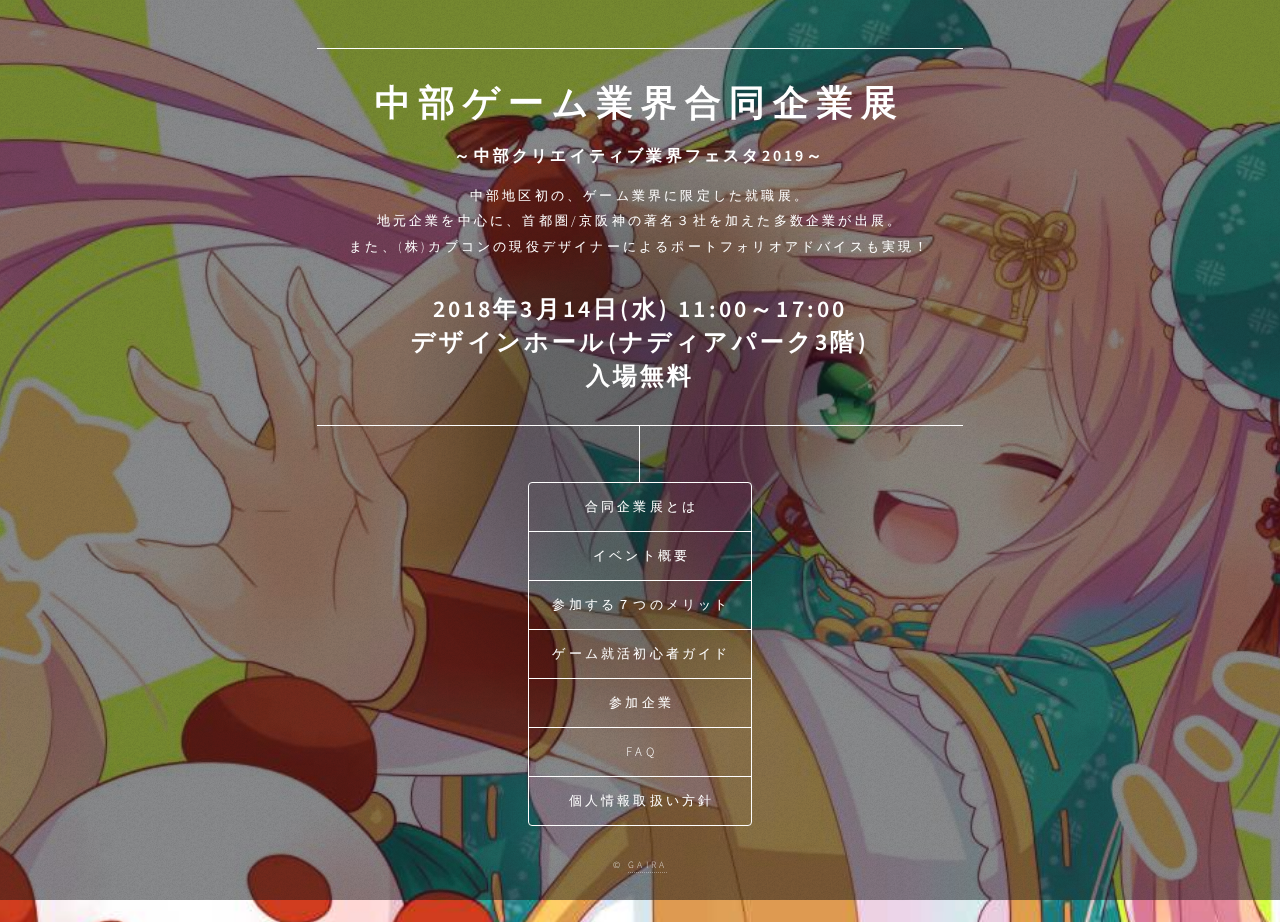
==== docs/index.html @ ad00f221 "タイトルを2019に変更" ====
<!DOCTYPE HTML>
<!--
	Dimension by HTML5 UP
	html5up.net | @ajlkn
	Free for personal and commercial use under the CCA 3.0 license (html5up.net/license)
-->
<html>

<head>
	<title>中部ゲーム業界合同企業展～中部クリエイティブ業界フェスタ2019</title>
	<meta charset="utf-8" />
	<meta name="viewport" content="width=device-width, initial-scale=1, user-scalable=no" />
	<link rel="stylesheet" href="assets/css/main.css?rev=2018020501" />
	<!--[if lte IE 9]><link rel="stylesheet" href="assets/css/ie9.css" /><![endif]-->
	<noscript>
		<link rel="stylesheet" href="assets/css/noscript.css" />
	</noscript>
</head>

<body class="is-loading" onload="start()">

	<!-- Wrapper -->
	<div id="wrapper">

		<!-- Header -->
		<header id="header">
			<!-- <div class="logo">
				<span class="icon fa-diamond"></span>
			</div> -->
			<div class="content">
				<div class="inner">
					<h1>中部ゲーム業界合同企業展</h1>
					<h3>～中部クリエイティブ業界フェスタ2019～</h3>

					<p>中部地区初の、ゲーム業界に限定した就職展。
						<br/>地元企業を中心に、首都圏/京阪神の著名３社を加えた多数企業が出展。
						<br/>また、(株)カプコンの現役デザイナーによるポートフォリオアドバイスも実現！</p>
					<h2>2018年3月14日(水) 11:00～17:00
						<br>デザインホール(ナディアパーク3階)
						<br>入場無料
					</h2>
					<!-- <a href="#form" class="button special">参加登録</a> -->
				</div>
			</div>
			<nav>
				<ul>
					<li>
						<a href="#whats">合同企業展とは</a>
					</li>
					<li>
						<a href="#overview">イベント概要</a>
					</li>
					<li>
						<a href="#merit">参加する７つのメリット</a>
					</li>
					<li>
						<a href="#guide">ゲーム就活初心者ガイド</a>
					</li>
					<li>
						<a href="#company">参加企業</a>
					</li>
					<li>
						<a href="#faq">FAQ</a>
					</li>
					<li>
						<a href="#privacy">個人情報取扱い方針</a>
					</li>
					<!-- <li>
						<a href="#form">参加登録</a>
					</li>
					<li>
						<a href="#elements">Elements</a>
					</li> -->
				</ul>
			</nav>
		</header>

		<!-- Main -->
		<div id="main">

			<!-- 合同企業展とは -->
			<article id="whats">
				<h1 class="major">合同企業展とは</h1>
				<!-- <span class="image main"><img src="images/pic01.jpg" alt="" /></span> -->
				<h2>工都・名古屋から、ゲーム界へ</h2>
				<p> ニッポンのど真ん中、中部地方。世界に誇る製造業の一大拠点として知られるこの地方は、実はコンテンツ産業の分野でも、大きな存在です。首都圏・京阪神に次ぐ第三極として、上場企業からインディーズまで、さまざまなゲーム＆コンテンツ産業が拠点を持っているのです。</p>
				<p> 中部ゲーム業界合同企業展は、そんな中部地方で初めて開催される、「ゲーム限定」就職展です。地元ファーストをコンセプトに、首都圏／京阪神地方からも著名企業を招待、充実した内容で実施します。</p>
				<p> 中部地方にいる、ゲーム産業に進みたい人。そして、中部地方で人材を募集したい会社。その両方の架け橋となることで、この地のゲームをさらに活性化させていく、それが、合同企業展の目的なのです。</p>
				<hr>
				<h2>はじめてだけど、３年ぶり！</h2>
				<p>今年から始まる合同企業展ですが、正式名称にある“中部クリエイティブ業界フェスタ”は、2012年に始まっています。このイベント、実は2014年度までは進路探しイベントで、企業によるブース出展も行っていました。今回、３年ぶりに“復活”したわけですが、大きな違いがあります。</p>
				<p>かつてのクリエイティブ業界フェスタでは、企業だけでなく学校や大学研究室も個別ブースを設置、PR活動を行っていました。公の機関を招いての職業適性診断コーナーもありました。そして、来場者に広く開放する試遊コーナーを設けて学生作品を展示したり、ステージイベントを用意したりと、「楽しい」志向でも運営していました。いわば、就職展と進学展とゲームショウを兼ねた催しだったのです。ただその結果、焦点のあいまいなイベントとなってしまいました。</p>
				<p>今回、合同企業展と銘打っていることからもわかるように、他の要素はばっさりとカット、純粋に就職展として実施します。就職活動を本気で始める＆始めている人だけを来場者として想定して、この合同企業展は開かれるのです。</p>
				<hr>
				<h2>このイベントの存在意義</h2>
				<p>こんにちの就活は人材情報サービス業者を中心としたものになっています。著名な業者サイトに登録、そこから提供される情報をもとに活動をするというもの。そして、就職展というイベントも、そうした業界の主力商品として確立しています。</p>
				<p>さすがにプロだけあって、その手際の良さやサービスの品質、そして企画力の高さには驚かされます。とはいえ、ビジネスとして行われているゆえの限界もあるでしょう。例えば規模が大きすぎること。プロスポーツ競技や見本市の会場として使われる広大な空間に、数え切れないほどの出展企業、そして数千人の参加者……これは、参加者／出展者の両方にとっていい状態とはいえません。また、名古屋地区では、そもそもゲーム産業に的を絞ったイベント自体がありません。</p>
				<p>この合同企業展は、プロの業者が開くもののような、洗練されたものではありません。しかし、そこにこそ強みがあると考えています。GAIRAだからこそなし得る新しい形の就職展に、どうかご期待ください。</p>
			</article>

			<!-- イベント概要 -->
			<article id="overview">
				<h1 class="major">イベント概要</h1>
				<!-- <span class="image main"><img src="images/pic02.jpg" alt="" /></span> -->
				<dl>
					<dt>名称</dt>
					<dd>中部ゲーム業界合同企業展～中部クリエイティブ業界フェスタ2018</dd>
					<dt>主催</dt>
					<dd>GAIRA (中部ゲーム産学協議会)</dd>
					<dt>後援</dt>
					<dd>愛知県、名古屋市、中日新聞社</dd>
					<dt>日時</dt>
					<dd>2018年3月14日（水）　11:00～17:00</dd>
					<dt>会場</dt>
					<dd>デザインホール（ナディアパーク３階）</dd>
					<dt>内容</dt>
					<dd>地元企業＋招待企業3社で実施する、ゲーム業界をテーマにした就職展。</dd>
					<dd>
						<ul>
							<li>各社による説明会(ブースごとに実施／入れ替え制)</li>
							<li>デザイナーを対象としたポートフォリオアドバイス</li>
							<li>学生有志による、出展企業に向けてのPRとしての作品展示</li>
						</ul>
					</dd>
					<dt>対象</dt>
					<dd>
						<ol>
							<li>2018年度（2019年3月）新卒となる、大学生／短大生／専門学校生</li>
							<li>既卒または19年度新卒など、1.に準じる人</li>
							<li>その他、ゲーム会社への就職を考えている人</li>
						</ol>
					</dd>
					<dt>その他</dt>
					<dd>
						<ul>
							<li>参加無料（登録制；Webサイト上に事前登録フォームを用意。なお、当日会場入口でも可能）</li>
							<li>途中入退場自由</li>
							<li>服装自由</li>
						</ul>
					</dd>
				</dl>

				<hr>
				<h2>会場アクセス</h2>
				<h3 class="major">地下鉄</h3>
				<dl>
					<dt>名城線</dt>
					<dd>「矢場町」から、5･6番出ロを出て西方向へ（徒歩5分）</dd>
					<dt>東山線</dt>
					<dd>「栄」から、地下街経由で7･8番を出て北方向へ（徒歩7分）</dd>
				</dl>
				<p>ナディアパークは、松坂屋の西／丸栄の南にあり、ロフトの看板が目印です。</p>
				<p>２階は、大きな吹き抜けのアトリウム。そこからエスカレーターで上がったところが、デザインホールです。</p>
				<h3 class="major">車でのご来場について</h3>
				<p>会場付近は商業地区ですので、有料の駐車場は多数ありますが、公共交通機関で来場されることをお勧めします。なお、合同企業展の来場者用駐車場は、いっさい用意しておりません。</p>
			</article>

			<!-- 参加する７つのメリット -->
			<article id="merit">
				<h1 class="major">参加する７つのメリット</h1>
				<!-- <span class="image main">
					<img src="images/pic03.jpg" alt="" />
				</span> -->
				<h2>充実した出展企業</h2>
				<p>出展企業は、名古屋およびその周辺地域で求人をしているゲーム会社を、ほぼ網羅するものとなっています。地域と業種の両面から見て、またとない機会であると言えるでしょう。</p>
				<h2>選りすぐりの招待企業</h2>
				<p>地元ファーストをコンセプトにする合同企業展ですが、あえて先行する首都圏＆京阪神地区からも参加を要請、その結果、今という時代を代表するにふさわしい３社に出展していただけることになりました。</p>
				<h2>まとまりのあるイベント規模</h2>
				<p>「数で勝負！」路線をとっていません。会場となるデザインホールは、600平米程度の中規模なイベントスペース。ここに15社がブースを出すという、まとまりのいいイベントです。小規模な分、来場者にとって回りやすく、また出展者にとっても把握しやすくなっています。</p>
				<h2>等身大の説明会</h2>
				<p>採用の担当者や責任者から、近い距離で直接話をきくことができます。特に、通常の就職展への参加に消極的な企業も出展している点は、見逃せません。非営利団体であるGAIRAが主催することからくる、大きなメリットです。</p>
				<h2>ポートフォリオへのアドバイスがある</h2>
				<p>デザイナーの就活では特に重要となるポートフォリオ。今回特に、株式会社カプコン様により、同社のデザイナーが持ち込まれたポートフォリオを個別にコメントしてくれる専用コーナーが設置されることになりました。現役クリエイターと直接対話できる、貴重な機会です。</p>
				<h2>学生作品の展示もある</h2>
				<p>GAIRA加盟校を中心とした学生有志によって、作品の展示が行われます。これは本来は出展企業様に向けてのPRを目的としていますが、来場者であれば試遊したり作者と直接話をすることもできます。なお、専門学校だけではなく、大学研究室からの参加も予定されています。</p>
				<h2>GAIRAイベントへの第一歩として</h2>
				<p>各種セミナーやゲームジャムなど、GAIRAでは、クリエイターとしての実力をつけていくために役立つ様々なイベントをプロデュースしています。まずこのイベントに参加することが、次の一歩に踏み出すための大きなきっかけとなることでしょう。</p>
			</article>

			<!-- ゲーム就活初心者ガイド -->
			<article id="guide">
				<h1 class="major">ゲーム就活初心者ガイド</h1>
				<!-- <span class="image main">
						<img src="images/pic03.jpg" alt="" />
					</span> -->
				<p>大学も3年生となると、集まってくる就活情報の量は、膨大なものになってくるでしょう。でも、はっきり言って、最大公約数的なものばかり。“一般的”な業種＆職種を前提に総合的に…なんてことになりがちです。このサイトを開いている人の中には、こんなことを思っている人も、少なくないのではないでしょうか。</p>
				<p>「ゲーム業界って興味あるけど、どう近づいていいのかわからない」</p>
				<p>そんなあなたのためにこそ、合同企業展はあるのです。</p>
				<p>ここで、ゲーム業界での就活を始めるにあたり、知っておくと役に立つ知識を紹介しましょう。</p>
				<hr>
				<h2>業界用語の基礎知識</h2>
				<h3 class="major">パブリッシャーとデベロッパー</h3>
				<p>一口に「ゲーム会社」と言っても、いろいろな業態があります。ここでまず知っておくべきなのが、パブリッシャーとデベロッパーという用語でしょう。</p>
				<p>ゲーム会社は「ゲームを作って売る会社」ですが、実は「作る」「売る」で分業化されています。「売る」を担当するのがパブリッシャー。独自のブランドを持ち、商品としてのゲームをプロデュース、営業網を通じて全国あるいは世界に向けてリリースします。そして「作る」を担当するのがデベロッパー。ゲーム開発にあたる人材＝クリエイターを擁し、実際のゲームソフト開発を行っていきます。</p>
				<p>両者の関係は、実際には様々です。ゲームプロジェクトは企画から始まりますが、デベロッパーが企画を立ててパブリッシャーに持ち込む場合もありますし、逆もあります。そして、まるごと任せる場合もあれば、部分的参加もあります。どちらにしても、世間で言う「元請け→下請け」の関係とはだいぶ違ったものです。</p>
				<p>なお、著名なゲーム会社の多くはパブリッシャーですが、たいていは社内に開発部門も持っています。なので、クリエイター志望者にとっては、どちらも就職先となるわけです。</p>
				<h3 class="major">メジャーとインディーズ</h3>
				<p>音楽分野で広く使われるようになった言葉ですが、ゲームの場合、いわゆる「大手」のことをメジャーと呼びます。単に企業規模が大きいということよりも、ブランドの知名度や存在感から判断される場合が多いです。</p>
				<p>一方、大手や他業界企業の系列に属さない、独立系の会社もあります。これが広義のインディーズです。その中には、大手パブリッシャーを通さずに自社ブランドによる販売を行っている会社もあり、人によってはこういう会社のことだけをインディーズと呼びます。数十人規模の会社もあれば、個人企業と実質違わないような場合もあります。</p>
				<p>AppStoreやGoogleplayなどのオンラインマーケットが普及した結果、大規模な営業網を持っていなくても製品のリリースができるようになりました。また、クラウドファンディングのような新しい資金集めの方策も登場しています。インディーズにとって好ましい環境が整ってきているといえるでしょう。</p>
				<h3 class="major">コンシューマ（コンソール）とモバイル</h3>
				<p>日本では伝統的に家庭用ゲーム専用機が市場の中心でした。ゲームの分野でコンシューマといった場合、これを意味しています（海外では同じ対象について『コンソール』の語を用いる場合が多いです）。一方、モバイルは、辞書的には「持ち運べる」ですが、ゲームの分野でそういった場合、かつてはケータイゲーム、今日ではスマホゲームのことを意味しています。なので、任天堂Switchのような携帯ゲーム機は、モバイルではなく、コンシューマです。</p>
				<p>コンシューマとモバイルでは、元々好まれるゲーム性／商品性が異なっていました。また、投入される技術にも大きな違いがありました。昨今ではビジネスモデルの差が激しいと言えます。コンシューマでは売り切りが多いのですが、モバイルは無料＆課金がふつう。これが、ゲームシステムから資金計画まで、会社のあり方にも関わる大きな違いをもたらしています。</p>
				<hr>
				<h2>ゲーム会社の職種</h2>
				<h3 class="major">開発部署</h3>
				<p>ゲームソフトの開発にあたる職種を、ゲームクリエイターといいます。職種名や実際の役割には会社ごとに違いがありますし、また全ての会社に全ての種類のクリエイターがいるわけではありませんが、ここでは一般的な類型に従って説明します。</p>
				<dl>
					<dt>プログラマ</dt>
					<dd>実際のプログラミングを担当する職種。中心になるのはゲームソフトのプログラミングですが、実際には多様です。ゲームを動かすための基盤となるソフトウェア、他の開発職種が使う道具としてのソフトウェアも、プログラマが作ることになります。また、サーバー管理なども、この領域の仕事です。
						<br>
						<br> なお役割の多様化を反映してか、「エンジニア」という職種名を使う会社が増えています。
					</dd>
					<dt>グラフィックデザイナー</dt>
					<dd>ゲームにおけるビジュアル要素を担当する職種です。たいへん広い範囲が対象となるため、実際の仕事は分業化されており、こんにちでは必ずしも「絵の巧い人」だけの仕事ではありません。また、近年急速に3D化が進んでおり、実際の仕事はCGソフトを使って行なう場合が多くなっています。
						<br>
						<br> 会社によっては、単に「デザイナー」としていたり、また「アーティスト」としている場合もあります
					</dd>
					<dt>プランナー</dt>
					<dd>商品のコンセプトをまとめ提案していく職種です。実際の開発が始まる前の段階で、どんなゲームを作るのかを考え、提案し、仕様としてまとめます。また、開発が始まってからは、現場の一員として、他の職種に属さない境界的な仕事を幅広く担当します。
						<br>
						<br>呼び方は、「企画」「ゲームデザイナー」「コーディネーター」など、会社によってまちまちです。
					</dd>
					<dt>シナリオライター／レベルデザイナー／ワールドビルダー</dt>
					<dd>ゲームのストーリー的な側面を作っていく仕事です。ストーリーラインやセリフ類を中心に見た場合がシナリオライター、世界観や舞台設定を中心に見た場合がワールドビルダーとなります。また、ステージ上の敵やギミックまたマイキャラが持つ能力などを考え、バランス良く配置していくことをレベルデザインといい、この側面を中心的に担当する仕事がレベルデザイナーとなります。
						<br>
						<br> 実際のところ、独立した職種として新卒を対象に募集している会社は限られています。また、プランナーの仕事の範囲とかぶる側面があります。
					</dd>
					<dt>サウンドクリエイター／コンポーザー</dt>
					<dd>ゲームの音部分を担当する職種です。ゲームミュージックの他、効果音やボイスが守備範囲になります。これらを担当する全体的な役割名がサウンドクリエイターで、その中で特に楽曲面だけを担当する場合がコンポーザーとなります。専門性は高いのですが、求人数は限られています。</dd>
				</dl>
				<h3 class="major">制作部署</h3>
				<p>ゲーム会社には、直接のソフトウェア開発よりも、経営側に近い視点でゲームに取り組む職種があります。クリエイターとは区別されますが、広い意味では「ゲームを作る」仕事です。</p>
				<dl>
					<dt>ディレクター</dt>
					<dd>開発チームを指揮し、実際に仕事をさせることでゲームソフトを完成に導く職種です。通常、チームの一員として開発現場にいて、仕様を実現するために計画を立て実行、またクリエイター間の調整を図ったり、発生する個別の事態に対応したりしながら、プロジェクトを運営していきます。
						<br>
						<br> 広い意味での、企画職の役割りに含まれる仕事で、実際にプランナーがあわせて担当することも少なくありません。
					</dd>
					<dt>プロデューサー</dt>
					<dd>ディレクターが作品としてのゲームを完成させる立場なのに対し、プロデューサーは製品としてのゲームを作る立場です。予算や人員を管理し、また製品に関するあらゆるレベルの判断を行います。出来上がっていくゲームの可否を判断し、場合によっては仕様変更の指示をしていくのも、プロデューサーの役割になります。クリエイターにとっては頼るべき相手であるのと同時に、真っ先に立ちふさがる壁ともなります。
						<br>
						<br> 高いポジションの仕事なので、クリエイターやディレクターからのステップアップや、他業種からのキャリア採用などで、任用されています。ただし「見習い」的な意味での募集が新卒に対して行われる場合もあります。
					</dd>
					<dt>デバッガー、テストプレイヤー</dt>
					<dd>ソフトウェアが仕様どおりに正しく動くことを確保していくプロセスを、QA（Quality Assurance；品質保証）と呼びます。職種としてのデバッガー／テストプレイヤーは、QAの現場で「不具合を見つける」を担当する役割りです。かつてはプレイヤーと同じようにゲームをプレイすることで探していましたが、ゲームソフトが大規模化したこんにちでは、計画に従って部分ごとにチェックしていくことが多くなっています。
						<br>
						<br> なおテストプレイヤーの場合、QAだけでなく、ゲームバランスの調整に参加するという意味合いでの仕事を担当する場合もあります。
					</dd>
				</dl>
				<h3 class="major">管理部署</h3>
				<p>どんな会社にも、管理部署は存在します。ゲーム会社だからといって、本質的な違いはありません。ただ、どんな業界にも個別の事情はあり、それによって仕事の内容も大きく違ってきます。ゲーム産業にももちろん個別事情はあるわけですから、これらの仕事の内容も「ゲームを扱う仕事」という意味で、大きく違ったものになってくるのです。</p>
				<dl>
					<dt>営業／企画</dt>
					<dd>会社が仕事を進めていくためには、他の会社との交渉が不可欠です。このような役割りをする職種が営業で、ゲーム会社にも当然存在します。交渉の相手はプラットフォームメーカーその他のライセンス関係、デベロッパーやパブリッシャー、そして流通関係などです。企画は、新たなビジネスを検討し提案していく役割です。クリエイターとしてのプランナー（企画職）は、既にある枠内での仕事となりますが、こちらの場合、例えば新たなカテゴリーの商品に乗り出すといったような、枠自体を見つけ出していく仕事になります。
						<br>
						<br> 営業と企画は関連性が深く、会社によっては一つの部署にまとめています。
					</dd>
					<dt>広報／広告</dt>
					<dd>対外的な情報発信を担当する部署が広報で、主にマスコミ対応などを行います。ゲーム会社の場合、ゲーム雑誌やWeb媒体が優先的な対象で、取材に対応したり情報を提供したりします。他、ゲームショウを始めとしたイベントへの対応も行います。これらの仕事は、広告と連動します。そのため、広報と広告は関係性が深く、場合によってはひとつの部署で扱うことになります。
						<br>
						<br> なお、PR媒体や広告の制作は広告会社に発注するのが基本ですが、社内で制作まで行っている場合もあります。この仕事を担当するのは「広告クリエイター」となります
					</dd>
					<dt>経理／人事／法務／総務</dt>
					<dd>会社には、自社の“生命活動”を担当する役割が必要で、これらの職種はその側面を担当します。仕事そのものは一般企業と違いはありません。ただ、必要な知識やスキルは、当然ゲーム業界にシフトしたものとなります。例えば法務の場合、著作権をはじめとした知的財産権に詳しい必要があります。また、人事がゲーム開発全般について正確で詳しい知識を持っていなければならないことは、言うまでもないでしょう。
						<br>
						<br> これらの職種の場合、一般企業と同じように募集していて、専門的な知識も特に問われない（必要なことは入社後の研修で対応）ことが通常ですが、「ゲームを知っている」ということは強みになりますし、場合によっては必須の要素ともなるのです。
					</dd>
				</dl>
				<hr>
				<h2>“門外漢”へのアドバイス</h2>
				<h3 class="major">門戸はたいてい開いている</h3>
				<p>ゲーム産業では、学歴や出身校による選別を行なう会社は稀です。特に開発職の場合「実際に作れる」を唯一の応募資格としている場合が少なくありません。専門学校のゲームクリエイションコースにいることは、この意味でもちろん有利になりますが、決定的ではないのです。ですから「うちの大学／学部からゲーム業界に進んだ人いない」なんて、ネガティブに考える必要はありません。自分が第一号になればいいのです。</p>
				<h3 class="major">応募作品は必須じゃない</h3>
				<p>クリエイターの応募では、多くの会社では、作品提出を求めて来ます。例えばプログラマの場合、自作のゲームソフトとなっている場合が多いでしょう。しかし、そういう会社ばかりではありません。自分の専攻分野で行った成果物を提出することで応募作品に代えられる場合もあります。</p>
				<p>また、大手の中には、技術職に対してあえて作品提出を求めず、筆記試験と面接を中心に選考をするところもあります。このような会社は、元々「多彩な人材を採りたい」という意欲があり、また、育て上げる能力もある会社です。</p>
				<h3 class="major">実はそんなに難しくない</h3>
				<p>とはいえ、やはり「要応募作品」の会社が多いことは事実です。ただ、一昔前と比べると、ゲームソフトの制作は、桁外れに易しくなっています。優秀なゲームエンジンが登場したことで、全くの初心者でも、ほんの２・３ヶ月程度で本格的なゲームを作れるようになりました。開発の技術的な障壁は、格段に低くなっているのです。</p>
				<h3 class="major">美大級の画力は必要ない</h3>
				<p>デザイナー職種の場合、応募作品はイラストやCGなどの作品ということになります。もちろん画力はあったほうがいいのですが、採用選考はコンテストではないので、うまい順に採用されるわけではありません。グラフィックデザイナーの役割は、ゲームで使うグラフィックスを作ることです。提出作品のクオリティは、仕事ができるかどうかを判断するための材料の一つであり、他の要素も同じくらいに重要です。なので、自分の得意な側面をアピールし、総合力で勝負すればいいのです。</p>
				<h3 class="major">ゲームソフト作る人だけじゃない</h3>
				<p>ゲーム会社は、多様なタレントを必要としています。例えば、サーバーエンジニア。ネットゲームが中心的になっている今日、ゲーム業界としても優先的に確保したいのですが、優秀な人がIT分野に進んでしまうため、慢性的に人材不足です。また、企画職の役割には、いわゆる文科系的な要素が多分に含まれています。シナリオなどの側面だけではなく、マネジメントなど、経営学部で学ぶ領域もあるからです。自分の持ち味を活かせる分野もあるかもしれません。</p>
				<h3 class="major">新卒採用はそんなに早く締め切られない</h3>
				<p>これは会社ごとの方針もあるのですが、一般的に言ってゲームの開発職の採用は、長引く場合が多いです。世間の一般業種と同じように春の間に決まってしまうのは、一部の大手だけ。夏までもつれるのは当たり前で、場合によっては冬の声を聞くようになってからようやく採用予定数が埋まる、なんてこともあります。時間はじゅうぶんにあるのです。</p>
				<h3 class="major">実際には人物本位</h3>
				<p>「ゲーム作れたらどんな非常識な人間でも許される」なんてことは、30年以上も昔の話。今はどこも人物本位で、学生レベルの“専門性”なんて、そんなに気にしていないのです。そしてどんな会社も口をそろえて強調するのが「コミュニケーション能力」。ぜひともトライしてみてください。</p>
			</article>

			<!-- 参加企業 -->
			<article id="company">
				<h1 class="major">参加企業</h1>
				<!-- <span class="image main">
						<img src="images/pic03.jpg" alt="" />
					</span> -->
				<h2>招待企業</h2>
				<ul>
					<li>
						<a href="http://www.capcom.co.jp/">株式会社カプコン</a>
					</li>
					<li>
						<a href="https://www.cygames.co.jp/">株式会社Cygames</a>
					</li>
					<li>
						<a href="http://delightworks.co.jp/">ディライトワークス株式会社</a>
					</li>
				</ul>
				<h2>出展企業</h2>
				<ul>
					<li>
						<a href="http://www.inti.co.jp/">株式会社インティ・クリエイツ</a>
					</li>
					<li>
						<a href="http://www.a-tm.co.jp/">株式会社エイチーム</a>
					</li>
					<li>
						<a href="http://www.granzellaonlineentertainment.co.jp/">株式会社GZOE</a>
					</li>
					<li>
						<a href="http://granzellagamefactory.co.jp/">株式会社グランゼーラ・ゲームファクトリー</a>
					</li>
					<li>
						<a href="http://www.sun-denshi.co.jp/">サン電子株式会社</a>
					</li>
					<li>
						<a href="http://www.sonicpowered.co.jp/">株式会社ソニックパワード</a>
					</li>
					<li>
						<a href="https://www.natsumeatari.co.jp/">ナツメアタリ株式会社</a>
					</li>
					<li>
						<a href="http://nippon1.jp/">株式会社日本一ソフトウェア</a>
					</li>
					<li>
						<a href="http://felistella.co.jp/">FELISTELLA株式会社</a>
					</li>
					<li>
						<a href="http://freestyles.jp/">株式会社フリースタイル</a>
					</li>
					<li>
						<a href="http://wonderpla.net/">ワンダープラネット株式会社</a>
					</li>
				</ul>
				<h2>学生作品展示</h2>
				<ul>
					<li>
						<a href="http://aitech.ac.jp/cgmedia/">愛知工業大学情報科学部（水野慎研究室）</a>
					</li>
					<li>
						<a href="http://computer.trident.ac.jp/">トライデントコンピュータ専門学校</a>
					</li>
					<li>
						<a href="http://www.ncs.ac.jp/">名古屋情報メディア専門学校</a>
					</li>
					<li>
						<a href="http://www.nca.ac.jp/creative/">名古屋デザイン＆テクノロジー専門学校（認可申請中）</a>
						<br>※2018年4月、名古屋コミュニケーションアート専門学校より分離独立予定
					</li>
				</ul>
				<p></p>
			</article>

			<!-- FAQ -->
			<article id="faq">
				<h1 class="major">FAQ</h1>
				<!-- <span class="image main">
							<img src="images/pic03.jpg" alt="" />
						</span> -->
				<dl>
					<dt>大学が東京なんですけど、参加してもいいですか？</dt>
					<dd>全く問題ありません。</dd>
					<dt>地元はこっちじゃないんだけど、それでもOK？</dt>
					<dd>もちろんです。</dd>
					<dt>既卒でもいいの？</dt>
					<dd>新卒向けのイベントですが、それに近い立場の方も中心的な対象にしています。</dd>
					<dt>キャリア採用の場合、対象外なの？</dt>
					<dd>ゲームおよび周辺業界での勤務経験がある方や、年齢的に中堅以上に該当する方については、イベントが想定する参加者層からは外れるものの、参加を受け付けます。実際の対応は出展される企業様次第となりますが、歓迎される可能性も大きいといえるでしょう。</dd>
					<dt>参加者登録とかしたくないんだけど…</dt>
					<dd>就職展というイベントの性格上、最低限の個人情報は頂く必要があり、参加者登録は必須となっております。登録ページに記載する個人情報保護方針にもとづいて厳重に管理しますので、この点についてはご理解ください。あくまでも、主催者だけが円滑な運営等のために使用するという方針です。個人情報保護方針をご覧の上、ご納得いただいた上で参加してくださるよう、お願いいたします。</dd>
					<dt>服装はリクルートスーツですか？</dt>
					<dd>主催者としては、特段の服装コードは設けていません。説明会は会社ごとに行われます。ご自身の判断でふさわしいと思う服装を選んでいただければいいのではないかと思います。実際には、ほとんどの会社は「社会常識の範囲で、自由」とされているようです。</dd>
					<dt>GAIRAって何？</dt>
					<dd>正式名称は「中部ゲーム産学協議会」。英語表記である「Game Academics &amp; Industries Relationship Association」の頭文字をとって、“GAIRA”（がいら）を略称としています。「中部地方のゲームの、文化産業両面での発展・振興をはかる」という目的で、2012年に結成されました。GAIRAを構成するのは、この地方に拠点を置くゲーム会社やゲームクリエイターコースを持つ専門学校、そして大学の研究者やインディーズクリエイターなどの個人です。規模の大小に関わらず対等な立場で参加、目的に向けてともに取り組んでいます。
						<br>
						<br> GAIRAについて詳しく知りたい方は、
						<a href="http://gaira.org/">Webサイト</a>をごらんください。
					</dd>
				</dl>
				<p></p>
			</article>

			<!-- 個人情報取扱い方針 -->
			<article id="privacy">
				<h1 class="major">個人情報取扱い方針</h1>
				<p>合同企業展の参加者登録にご協力いただきありがとうございます。
					<br> 以下、ここで入力していただく個人情報について、同イベントの主催者であるGAIRAとしての方針を、述べさせていただきます。
					<br> なお、この個人情報保護方針は、当サイトでの参加者登録および当日受付で行われる同種のものについてのみ適用されます。出展企業様で独自に行われるアンケート等につきましては、各企業様の方針に基づくものとなりますので、ご承知ください。
				</p>
				<h3 class="major">個人情報の内容</h3>
				<p>この合同企業展参加者登録では、以下の個人情報について、参加者様にご提供いただきます。</p>
				<ol>
					<li>氏名</li>
					<li>メールアドレス</li>
					<li>学校名</li>
					<li>希望職種（※任意）</li>
				</ol>
				<h3 class="major">目的</h3>
				<p>GAIRAは、参加者様の個人情報を、以下に挙げる利用目的および活用範囲に限って取り扱いいたします。</p>
				<ol>
					<li>来場予定数／来場者数の把握など、合同企業展の円滑な運営のため。</li>
					<li>合同企業展において、不測の事態が発生した場合の連絡のため。</li>
					<li>GAIRAにおける今後のイベント等の企画／構想のため。</li>
				</ol>
				<h3 class="major">外部への提供</h3>
				<p>GAIRAは、以下の場合に、参加者様の個人情報を外部に提供することがあります。</p>
				<ol>
					<li>参加者様の個別の同意を得た場合。</li>
					<li>統計的なデータとして、個人を識別できない状態に加工した場合。</li>
					<li>参加者様の生命、身体または財産の保護のために緊急に必要がある場合。</li>
					<li>法令などに基づき、提供に応じなければならない場合。</li>
				</ol>
				<h3 class="major">個人情報の安全管理</h3>
				<p>ご提供いただいた個人情報は、イベントでの用途が終了した後は、遅滞なく廃棄いたします。また、作成した個人情報データベースについても、個人を識別できない状態に加工したものを除き、同様に扱います。</p>
				<h3 class="major">お問い合わせ窓口</h3>
				<p>本件に関するお問い合わせについては、ホームページ中のお問い合わせフォームをご利用ください。
					<br>
					<a href="http://www.gaira.org/contact/index">http://www.gaira.org/contact/index</a>
				</p>
				<p>2018年2月6日
					<br> GAIRA　中部ゲーム産学協議会
				</p>
			</article>


			<!-- 参加登録 -->
			<article id="form">
				<h2 class="major">参加登録</h2>
				<form method="post" action="https://docs.google.com/forms/u/2/d/e/1FAIpQLSeG1uQPXzXJwR9bg6oN0RmA64FsiXxn5l9IMP9TiKQTKMRZZg/formResponse">
					<div class="field half first">
						<label for="name">名前（必須)</label>
						<input type="text" name="entry.2123428044" id="name" value="" placeholder="例) 中部　太郎" required/>
					</div>
					<div class="field half">
						<label for="email">Email（必須)</label>
						<input type="email" name="entry.2055858415" id="email" value="" placeholder="例) taro@gaira.org" required/>
					</div>
					<div class="field">
						<label for="school">学校（必須)</label>
						<input type="text" name="entry.455971981" id="school" value="" placeholder="例) ガイラ専門学校" required/>
					</div>
					<div class="field">
						<label for="desire">希望職種</label>
						<input type="text" name="entry.1000428833" id="desire" value="" placeholder="例) プランナー" />
					</div>
					<br>
					<ul class="actions">
						<li>
							<input type="submit" value="データ送信" class="special" />
						</li>
						<li>
							<input type="reset" value="リセット" />
						</li>
					</ul>
				</form>
				<!-- <ul class="icons">
					<li>
						<a href="#" class="icon fa-twitter">
							<span class="label">Twitter</span>
						</a>
					</li>
					<li>
						<a href="#" class="icon fa-facebook">
							<span class="label">Facebook</span>
						</a>
					</li>
					<li>
						<a href="#" class="icon fa-instagram">
							<span class="label">Instagram</span>
						</a>
					</li>
					<li>
						<a href="#" class="icon fa-github">
							<span class="label">GitHub</span>
						</a>
					</li>
				</ul> -->
			</article>

			<!-- Elements -->
			<article id="elements">
				<h2 class="major">Elements</h2>

				<section>
					<h3 class="major">Text</h3>
					<p>This is
						<b>bold</b> and this is
						<strong>strong</strong>. This is
						<i>italic</i> and this is
						<em>emphasized</em>. This is
						<sup>superscript</sup> text and this is
						<sub>subscript</sub> text. This is
						<u>underlined</u> and this is code:
						<code>for (;;) { ... }</code>. Finally,
						<a href="#">this is a link</a>.</p>
					<hr />
					<h2>Heading Level 2</h2>
					<h3>Heading Level 3</h3>
					<h4>Heading Level 4</h4>
					<h5>Heading Level 5</h5>
					<h6>Heading Level 6</h6>
					<hr />
					<h4>Blockquote</h4>
					<blockquote>Fringilla nisl. Donec accumsan interdum nisi, quis tincidunt felis sagittis eget tempus euismod. Vestibulum ante ipsum
						primis in faucibus vestibulum. Blandit adipiscing eu felis iaculis volutpat ac adipiscing accumsan faucibus. Vestibulum
						ante ipsum primis in faucibus lorem ipsum dolor sit amet nullam adipiscing eu felis.</blockquote>
					<h4>Preformatted</h4>
					<pre><code>i = 0;

while (!deck.isInOrder()) {
    print 'Iteration ' + i;
    deck.shuffle();
    i++;
}

print 'It took ' + i + ' iterations to sort the deck.';</code></pre>
				</section>

				<section>
					<h3 class="major">Lists</h3>

					<h4>Unordered</h4>
					<ul>
						<li>Dolor pulvinar etiam.</li>
						<li>Sagittis adipiscing.</li>
						<li>Felis enim feugiat.</li>
					</ul>

					<h4>Alternate</h4>
					<ul class="alt">
						<li>Dolor pulvinar etiam.</li>
						<li>Sagittis adipiscing.</li>
						<li>Felis enim feugiat.</li>
					</ul>

					<h4>Ordered</h4>
					<ol>
						<li>Dolor pulvinar etiam.</li>
						<li>Etiam vel felis viverra.</li>
						<li>Felis enim feugiat.</li>
						<li>Dolor pulvinar etiam.</li>
						<li>Etiam vel felis lorem.</li>
						<li>Felis enim et feugiat.</li>
					</ol>
					<h4>Icons</h4>
					<ul class="icons">
						<li>
							<a href="#" class="icon fa-twitter">
								<span class="label">Twitter</span>
							</a>
						</li>
						<li>
							<a href="#" class="icon fa-facebook">
								<span class="label">Facebook</span>
							</a>
						</li>
						<li>
							<a href="#" class="icon fa-instagram">
								<span class="label">Instagram</span>
							</a>
						</li>
						<li>
							<a href="#" class="icon fa-github">
								<span class="label">Github</span>
							</a>
						</li>
					</ul>

					<h4>Actions</h4>
					<ul class="actions">
						<li>
							<a href="#" class="button special">Default</a>
						</li>
						<li>
							<a href="#" class="button">Default</a>
						</li>
					</ul>
					<ul class="actions vertical">
						<li>
							<a href="#" class="button special">Default</a>
						</li>
						<li>
							<a href="#" class="button">Default</a>
						</li>
					</ul>
				</section>

				<section>
					<h3 class="major">Table</h3>
					<h4>Default</h4>
					<div class="table-wrapper">
						<table>
							<thead>
								<tr>
									<th>Name</th>
									<th>Description</th>
									<th>Price</th>
								</tr>
							</thead>
							<tbody>
								<tr>
									<td>Item One</td>
									<td>Ante turpis integer aliquet porttitor.</td>
									<td>29.99</td>
								</tr>
								<tr>
									<td>Item Two</td>
									<td>Vis ac commodo adipiscing arcu aliquet.</td>
									<td>19.99</td>
								</tr>
								<tr>
									<td>Item Three</td>
									<td> Morbi faucibus arcu accumsan lorem.</td>
									<td>29.99</td>
								</tr>
								<tr>
									<td>Item Four</td>
									<td>Vitae integer tempus condimentum.</td>
									<td>19.99</td>
								</tr>
								<tr>
									<td>Item Five</td>
									<td>Ante turpis integer aliquet porttitor.</td>
									<td>29.99</td>
								</tr>
							</tbody>
							<tfoot>
								<tr>
									<td colspan="2"></td>
									<td>100.00</td>
								</tr>
							</tfoot>
						</table>
					</div>

					<h4>Alternate</h4>
					<div class="table-wrapper">
						<table class="alt">
							<thead>
								<tr>
									<th>Name</th>
									<th>Description</th>
									<th>Price</th>
								</tr>
							</thead>
							<tbody>
								<tr>
									<td>Item One</td>
									<td>Ante turpis integer aliquet porttitor.</td>
									<td>29.99</td>
								</tr>
								<tr>
									<td>Item Two</td>
									<td>Vis ac commodo adipiscing arcu aliquet.</td>
									<td>19.99</td>
								</tr>
								<tr>
									<td>Item Three</td>
									<td> Morbi faucibus arcu accumsan lorem.</td>
									<td>29.99</td>
								</tr>
								<tr>
									<td>Item Four</td>
									<td>Vitae integer tempus condimentum.</td>
									<td>19.99</td>
								</tr>
								<tr>
									<td>Item Five</td>
									<td>Ante turpis integer aliquet porttitor.</td>
									<td>29.99</td>
								</tr>
							</tbody>
							<tfoot>
								<tr>
									<td colspan="2"></td>
									<td>100.00</td>
								</tr>
							</tfoot>
						</table>
					</div>
				</section>

				<section>
					<h3 class="major">Buttons</h3>
					<ul class="actions">
						<li>
							<a href="#" class="button special">Special</a>
						</li>
						<li>
							<a href="#" class="button">Default</a>
						</li>
					</ul>
					<ul class="actions">
						<li>
							<a href="#" class="button">Default</a>
						</li>
						<li>
							<a href="#" class="button small">Small</a>
						</li>
					</ul>
					<ul class="actions">
						<li>
							<a href="#" class="button special icon fa-download">Icon</a>
						</li>
						<li>
							<a href="#" class="button icon fa-download">Icon</a>
						</li>
					</ul>
					<ul class="actions">
						<li>
							<span class="button special disabled">Disabled</span>
						</li>
						<li>
							<span class="button disabled">Disabled</span>
						</li>
					</ul>
				</section>

				<section>
					<h3 class="major">Form</h3>
					<form method="post" action="#">
						<div class="field half first">
							<label for="demo-name">Name</label>
							<input type="text" name="demo-name" id="demo-name" value="" placeholder="Jane Doe" />
						</div>
						<div class="field half">
							<label for="demo-email">Email</label>
							<input type="email" name="demo-email" id="demo-email" value="" placeholder="jane@untitled.tld" />
						</div>
						<div class="field">
							<label for="demo-category">Category</label>
							<div class="select-wrapper">
								<select name="demo-category" id="demo-category">
									<option value="">-</option>
									<option value="1">Manufacturing</option>
									<option value="1">Shipping</option>
									<option value="1">Administration</option>
									<option value="1">Human Resources</option>
								</select>
							</div>
						</div>
						<div class="field half first">
							<input type="radio" id="demo-priority-low" name="demo-priority" checked>
							<label for="demo-priority-low">Low</label>
						</div>
						<div class="field half">
							<input type="radio" id="demo-priority-high" name="demo-priority">
							<label for="demo-priority-high">High</label>
						</div>
						<div class="field half first">
							<input type="checkbox" id="demo-copy" name="demo-copy">
							<label for="demo-copy">Email me a copy</label>
						</div>
						<div class="field half">
							<input type="checkbox" id="demo-human" name="demo-human" checked>
							<label for="demo-human">Not a robot</label>
						</div>
						<div class="field">
							<label for="demo-message">Message</label>
							<textarea name="demo-message" id="demo-message" placeholder="Enter your message" rows="6"></textarea>
						</div>
						<ul class="actions">
							<li>
								<input type="submit" value="Send Message" class="special" />
							</li>
							<li>
								<input type="reset" value="Reset" />
							</li>
						</ul>
					</form>
				</section>

			</article>

		</div>

		<!-- Footer -->
		<footer id="footer">
			<p class="copyright">&copy;
				<a href="http://gaira.org/">GAIRA</a>
			</p>
		</footer>

	</div>

	<!-- BG -->
	<div id="bg"></div>

	<!-- Scripts -->
	<script src="assets/js/jquery.min.js"></script>
	<script src="assets/js/skel.min.js"></script>
	<script src="assets/js/util.js"></script>
	<script src="assets/js/main.js?rev=2018020506"></script>
	<script>
		function start() {
			console.log("start");
			$('body').removeClass('is-loading');
		}
	</script>
</body>

</html>
---- docs/assets/css/main.css ----
@import url(font-awesome.min.css);
@import url("https://fonts.googleapis.com/css?family=Source+Sans+Pro:300italic,600italic,300,600");

/*
	Dimension by HTML5 UP
	html5up.net | @ajlkn
	Free for personal and commercial use under the CCA 3.0 license (html5up.net/license)
*/

/* Reset */

	html, body, div, span, applet, object, iframe, h1, h2, h3, h4, h5, h6, p, blockquote, pre, a, abbr, acronym, address, big, cite, code, del, dfn, em, img, ins, kbd, q, s, samp, small, strike, strong, sub, sup, tt, var, b, u, i, center, dl, dt, dd, ol, ul, li, fieldset, form, label, legend, table, caption, tbody, tfoot, thead, tr, th, td, article, aside, canvas, details, embed, figure, figcaption, footer, header, hgroup, menu, nav, output, ruby, section, summary, time, mark, audio, video {
		margin: 0;
		padding: 0;
		border: 0;
		font-size: 100%;
		font: inherit;
		vertical-align: baseline;
	}

	article, aside, details, figcaption, figure, footer, header, hgroup, menu, nav, section {
		display: block;
	}

	body {
		line-height: 1;
	}

	ol, ul {
		list-style: none;
	}

	blockquote, q {
		quotes: none;
	}

	blockquote:before, blockquote:after, q:before, q:after {
		content: '';
		content: none;
	}

	table {
		border-collapse: collapse;
		border-spacing: 0;
	}

	body {
		-webkit-text-size-adjust: none;
	}

/* Box Model */

	*, *:before, *:after {
		-moz-box-sizing: border-box;
		-webkit-box-sizing: border-box;
		box-sizing: border-box;
	}

/* Basic */

	@-ms-viewport {
		width: device-width;
	}

	@media screen and (max-width: 480px) {

		html, body {
			min-width: 320px;
		}

	}

	body {
		background: #1b1f22;
	}

		body.is-loading *, body.is-loading *:before, body.is-loading *:after, body.is-switching *, body.is-switching *:before, body.is-switching *:after {
			-moz-animation: none !important;
			-webkit-animation: none !important;
			-ms-animation: none !important;
			animation: none !important;
			-moz-transition: none !important;
			-webkit-transition: none !important;
			-ms-transition: none !important;
			transition: none !important;
			-moz-transition-delay: none !important;
			-webkit-transition-delay: none !important;
			-ms-transition-delay: none !important;
			transition-delay: none !important;
		}

/* Type */

	html {
		font-size: 16pt;
	}

		@media screen and (max-width: 1680px) {

			html {
				font-size: 12pt;
			}

		}

		@media screen and (max-width: 736px) {

			html {
				font-size: 11pt;
			}

		}

		@media screen and (max-width: 360px) {

			html {
				font-size: 10pt;
			}

		}

	body, input, select, textarea {
		color: #ffffff;
		font-family: "Source Sans Pro", sans-serif;
		font-weight: 300;
		font-size: 1rem;
		line-height: 1.65;
	}

	a {
		-moz-transition: color 0.2s ease-in-out, background-color 0.2s ease-in-out, border-bottom-color 0.2s ease-in-out;
		-webkit-transition: color 0.2s ease-in-out, background-color 0.2s ease-in-out, border-bottom-color 0.2s ease-in-out;
		-ms-transition: color 0.2s ease-in-out, background-color 0.2s ease-in-out, border-bottom-color 0.2s ease-in-out;
		transition: color 0.2s ease-in-out, background-color 0.2s ease-in-out, border-bottom-color 0.2s ease-in-out;
		border-bottom: dotted 1px rgba(255, 255, 255, 0.5);
		text-decoration: none;
		color: inherit;
	}

		a:hover {
			border-bottom-color: transparent;
		}

	strong, b {
		color: #ffffff;
		font-weight: 600;
	}

	em, i {
		font-style: italic;
	}

	p {
		margin: 0 0 2rem 0;
	}

	h1, h2, h3, h4, h5, h6 {
		color: #ffffff;
		font-weight: 600;
		line-height: 1.5;
		margin: 0 0 1rem 0;
		text-transform: uppercase;
		letter-spacing: 0.2rem;
	}

		h1 a, h2 a, h3 a, h4 a, h5 a, h6 a {
			color: inherit;
			text-decoration: none;
		}

		h1.major, h2.major, h3.major, h4.major, h5.major, h6.major {
			border-bottom: solid 1px #ffffff;
			width: -moz-max-content;
			width: -webkit-max-content;
			width: -ms-max-content;
			width: max-content;
			padding-bottom: 0; /* 0.5rem; */
			margin: 0 0 2rem 0;
		}

	h1 {
		font-size: 2.25rem;
		line-height: 1.3;
		/* letter-spacing: 0.5rem; */
	}

	h2 {
		font-size: 1.5rem;
		line-height: 1.4;
		/* letter-spacing: 0.5rem; */
	}

	h3 {
		font-size: 1rem;
	}

	h4 {
		font-size: 0.8rem;
	}

	h5 {
		font-size: 0.7rem;
	}

	h6 {
		font-size: 0.6rem;
	}

	@media screen and (max-width: 736px) {

		h1 {
			font-size: 1.75rem;
			line-height: 1.4;
		}

		h2 {
			font-size: 1.25em;
			line-height: 1.5;
		}

	}

	sub {
		font-size: 0.8rem;
		position: relative;
		top: 0.5rem;
	}

	sup {
		font-size: 0.8rem;
		position: relative;
		top: -0.5rem;
	}

	blockquote {
		border-left: solid 4px #ffffff;
		font-style: italic;
		margin: 0 0 2rem 0;
		padding: 0.5rem 0 0.5rem 2rem;
	}

	code {
		background: rgba(255, 255, 255, 0.075);
		border-radius: 4px;
		font-family: "Courier New", monospace;
		font-size: 0.9rem;
		margin: 0 0.25rem;
		padding: 0.25rem 0.65rem;
	}

	pre {
		-webkit-overflow-scrolling: touch;
		font-family: "Courier New", monospace;
		font-size: 0.9rem;
		margin: 0 0 2rem 0;
	}

		pre code {
			display: block;
			line-height: 1.75;
			padding: 1rem 1.5rem;
			overflow-x: auto;
		}

	hr {
		border: 0;
		border-bottom: solid 1px #ffffff;
		margin: 2.75rem 0;
	}

	.align-left {
		text-align: left;
	}

	.align-center {
		text-align: center;
	}

	.align-right {
		text-align: right;
	}

/* Form */

	form {
		margin: 0 0 2.5rem 0;
	}

		form .field {
			margin: 0 0 1.5rem 0;
		}

			form .field.half {
				width: 50%;
				float: left;
				padding: 0 0 0 0.75rem;
			}

				form .field.half.first {
					padding: 0 0.75rem 0 0;
				}

		form > .actions {
			margin: 1.875rem 0 0 0 !important;
		}

		@media screen and (max-width: 736px) {

			form .field {
				margin: 0 0 1.125rem 0;
			}

				form .field.half {
					padding: 0 0 0 0.5625rem;
				}

					form .field.half.first {
						padding: 0 0.5625rem 0 0;
					}

			form > .actions {
				margin: 1.5rem 0 0 0 !important;
			}

		}

		@media screen and (max-width: 480px) {

			form .field.half {
				width: 100%;
				float: none;
				padding: 0;
			}

				form .field.half.first {
					padding: 0;
				}

		}

	label {
		color: #ffffff;
		display: block;
		font-size: 0.8rem;
		font-weight: 300;
		letter-spacing: 0.2rem;
		line-height: 1.5;
		margin: 0 0 1rem 0;
		text-transform: uppercase;
	}

	input[type="text"],
	input[type="password"],
	input[type="email"],
	input[type="tel"],
	select,
	textarea {
		-moz-appearance: none;
		-webkit-appearance: none;
		-ms-appearance: none;
		appearance: none;
		-moz-transition: border-color 0.2s ease-in-out, box-shadow 0.2s ease-in-out, background-color 0.2s ease-in-out;
		-webkit-transition: border-color 0.2s ease-in-out, box-shadow 0.2s ease-in-out, background-color 0.2s ease-in-out;
		-ms-transition: border-color 0.2s ease-in-out, box-shadow 0.2s ease-in-out, background-color 0.2s ease-in-out;
		transition: border-color 0.2s ease-in-out, box-shadow 0.2s ease-in-out, background-color 0.2s ease-in-out;
		background: transparent;
		border-radius: 4px;
		border: solid 1px #ffffff;
		color: inherit;
		display: block;
		outline: 0;
		padding: 0 1rem;
		text-decoration: none;
		width: 100%;
	}

		input[type="text"]:invalid,
		input[type="password"]:invalid,
		input[type="email"]:invalid,
		input[type="tel"]:invalid,
		select:invalid,
		textarea:invalid {
			box-shadow: none;
		}

		input[type="text"]:focus,
		input[type="password"]:focus,
		input[type="email"]:focus,
		input[type="tel"]:focus,
		select:focus,
		textarea:focus {
			background: rgba(255, 255, 255, 0.075);
			border-color: #ffffff;
			box-shadow: 0 0 0 1px #ffffff;
		}

	select option {
		background: #1b1f22;
		color: #ffffff;
	}

	.select-wrapper {
		text-decoration: none;
		display: block;
		position: relative;
	}

		.select-wrapper:before {
			-moz-osx-font-smoothing: grayscale;
			-webkit-font-smoothing: antialiased;
			font-family: FontAwesome;
			font-style: normal;
			font-weight: normal;
			text-transform: none !important;
		}

		.select-wrapper:before {
			color: #ffffff;
			content: '\f107';
			display: block;
			height: 2.75rem;
			line-height: calc(2.75rem + 0em);
			pointer-events: none;
			position: absolute;
			right: 0;
			text-align: center;
			top: 0;
			width: 2.75rem;
		}

		.select-wrapper select::-ms-expand {
			display: none;
		}

	input[type="text"],
	input[type="password"],
	input[type="email"],
	select {
		height: 2.75rem;
	}

	textarea {
		padding: 0.75rem 1rem;
	}

	input[type="checkbox"],
	input[type="radio"] {
		-moz-appearance: none;
		-webkit-appearance: none;
		-ms-appearance: none;
		appearance: none;
		display: block;
		float: left;
		margin-right: -2rem;
		opacity: 0;
		width: 1rem;
		z-index: -1;
	}

		input[type="checkbox"] + label,
		input[type="radio"] + label {
			text-decoration: none;
			-moz-user-select: none;
			-webkit-user-select: none;
			-ms-user-select: none;
			user-select: none;
			color: #ffffff;
			cursor: pointer;
			display: inline-block;
			font-size: 0.8rem;
			font-weight: 300;
			margin: 0 0 0.5rem 0;
			padding-left: 2.65rem;
			padding-right: 0.75rem;
			position: relative;
		}

			input[type="checkbox"] + label:before,
			input[type="radio"] + label:before {
				-moz-osx-font-smoothing: grayscale;
				-webkit-font-smoothing: antialiased;
				font-family: FontAwesome;
				font-style: normal;
				font-weight: normal;
				text-transform: none !important;
			}

			input[type="checkbox"] + label:before,
			input[type="radio"] + label:before {
				-moz-transition: border-color 0.2s ease-in-out, box-shadow 0.2s ease-in-out, background-color 0.2s ease-in-out;
				-webkit-transition: border-color 0.2s ease-in-out, box-shadow 0.2s ease-in-out, background-color 0.2s ease-in-out;
				-ms-transition: border-color 0.2s ease-in-out, box-shadow 0.2s ease-in-out, background-color 0.2s ease-in-out;
				transition: border-color 0.2s ease-in-out, box-shadow 0.2s ease-in-out, background-color 0.2s ease-in-out;
				border-radius: 4px;
				border: solid 1px #ffffff;
				content: '';
				display: inline-block;
				height: 1.65rem;
				left: 0;
				line-height: calc(1.58125rem + 0em);
				position: absolute;
				text-align: center;
				top: -0.125rem;
				width: 1.65rem;
			}

		input[type="checkbox"]:checked + label:before,
		input[type="radio"]:checked + label:before {
			background: #ffffff !important;
			border-color: #ffffff !important;
			color: #1b1f22;
			content: '\f00c';
		}

		input[type="checkbox"]:focus + label:before,
		input[type="radio"]:focus + label:before {
			background: rgba(255, 255, 255, 0.075);
			border-color: #ffffff;
			box-shadow: 0 0 0 1px #ffffff;
		}

	input[type="checkbox"] + label:before {
		border-radius: 4px;
	}

	input[type="radio"] + label:before {
		border-radius: 100%;
	}

	::-webkit-input-placeholder {
		color: rgba(255, 255, 255, 0.5) !important;
		opacity: 1.0;
	}

	:-moz-placeholder {
		color: rgba(255, 255, 255, 0.5) !important;
		opacity: 1.0;
	}

	::-moz-placeholder {
		color: rgba(255, 255, 255, 0.5) !important;
		opacity: 1.0;
	}

	:-ms-input-placeholder {
		color: rgba(255, 255, 255, 0.5) !important;
		opacity: 1.0;
	}

	.formerize-placeholder {
		color: rgba(255, 255, 255, 0.5) !important;
		opacity: 1.0;
	}

/* Box */

	.box {
		border-radius: 4px;
		border: solid 1px #ffffff;
		margin-bottom: 2rem;
		padding: 1.5em;
	}

		.box > :last-child,
		.box > :last-child > :last-child,
		.box > :last-child > :last-child > :last-child {
			margin-bottom: 0;
		}

		.box.alt {
			border: 0;
			border-radius: 0;
			padding: 0;
		}

/* Icon */

	.icon {
		text-decoration: none;
		border-bottom: none;
		position: relative;
	}

		.icon:before {
			-moz-osx-font-smoothing: grayscale;
			-webkit-font-smoothing: antialiased;
			font-family: FontAwesome;
			font-style: normal;
			font-weight: normal;
			text-transform: none !important;
		}

		.icon > .label {
			display: none;
		}

/* Image */

	.image {
		border-radius: 4px;
		border: 0;
		display: inline-block;
		position: relative;
	}

		.image:before {
			-moz-pointer-events: none;
			-webkit-pointer-events: none;
			-ms-pointer-events: none;
			pointer-events: none;
			background-image: url("../../images/overlay.png");
			background-color: rgba(19, 21, 25, 0.5);
			border-radius: 4px;
			content: '';
			display: block;
			height: 100%;
			left: 0;
			opacity: 0.5;
			position: absolute;
			top: 0;
			width: 100%;
		}

		.image img {
			border-radius: 4px;
			display: block;
		}

		.image.left, .image.right {
			max-width: 40%;
		}

			.image.left img, .image.right img {
				width: 100%;
			}

		.image.left {
			float: left;
			padding: 0 1.5em 1em 0;
			top: 0.25em;
		}

		.image.right {
			float: right;
			padding: 0 0 1em 1.5em;
			top: 0.25em;
		}

		.image.fit {
			display: block;
			margin: 0 0 2rem 0;
			width: 100%;
		}

			.image.fit img {
				width: 100%;
			}

		.image.main {
			display: block;
			margin: 2.5rem 0;
			width: 100%;
		}

			.image.main img {
				width: 100%;
			}

		@media screen and (max-width: 736px) {

			.image.main {
				margin: 2rem 0;
			}

		}

		@media screen and (max-width: 480px) {

			.image.main {
				margin: 1.5rem 0;
			}

		}

/* List */

	ol {
		list-style: decimal;
		margin: 0 0 2rem 0;
		padding-left: 1.25em;
	}

		ol li {
			padding-left: 0.25em;
		}

	ul {
		list-style: disc;
		margin: 0 0 2rem 0;
		padding-left: 1em;
	}

		ul li {
			padding-left: 0.5em;
		}

		ul.alt {
			list-style: none;
			padding-left: 0;
		}

			ul.alt li {
				border-top: solid 1px #ffffff;
				padding: 0.5em 0;
			}

				ul.alt li:first-child {
					border-top: 0;
					padding-top: 0;
				}

		ul.icons {
			cursor: default;
			list-style: none;
			padding-left: 0;
		}

			ul.icons li {
				display: inline-block;
				padding: 0 0.75em 0 0;
			}

				ul.icons li:last-child {
					padding-right: 0;
				}

				ul.icons li a {
					border-radius: 100%;
					box-shadow: inset 0 0 0 1px #ffffff;
					display: inline-block;
					height: 2.25rem;
					line-height: 2.25rem;
					text-align: center;
					width: 2.25rem;
				}

					ul.icons li a:hover {
						background-color: rgba(255, 255, 255, 0.075);
					}

					ul.icons li a:active {
						background-color: rgba(255, 255, 255, 0.175);
					}

		ul.actions {
			cursor: default;
			list-style: none;
			padding-left: 0;
		}

			ul.actions li {
				display: inline-block;
				padding: 0 1rem 0 0;
				vertical-align: middle;
			}

				ul.actions li:last-child {
					padding-right: 0;
				}

			ul.actions.small li {
				padding: 0 0.5rem 0 0;
			}

			ul.actions.vertical li {
				display: block;
				padding: 1rem 0 0 0;
			}

				ul.actions.vertical li:first-child {
					padding-top: 0;
				}

				ul.actions.vertical li > * {
					margin-bottom: 0;
				}

			ul.actions.vertical.small li {
				padding: 0.5rem 0 0 0;
			}

				ul.actions.vertical.small li:first-child {
					padding-top: 0;
				}

			ul.actions.fit {
				display: table;
				margin-left: -1rem;
				padding: 0;
				table-layout: fixed;
				width: calc(100% + 1rem);
			}

				ul.actions.fit li {
					display: table-cell;
					padding: 0 0 0 1rem;
				}

					ul.actions.fit li > * {
						margin-bottom: 0;
					}

				ul.actions.fit.small {
					margin-left: -0.5rem;
					width: calc(100% + 0.5rem);
				}

					ul.actions.fit.small li {
						padding: 0 0 0 0.5rem;
					}

			@media screen and (max-width: 480px) {

				ul.actions {
					margin: 0 0 2rem 0;
				}

					ul.actions li {
						padding: 1rem 0 0 0;
						display: block;
						text-align: center;
						width: 100%;
					}

						ul.actions li:first-child {
							padding-top: 0;
						}

						ul.actions li > * {
							width: 100%;
							margin: 0 !important;
						}

							ul.actions li > *.icon:before {
								margin-left: -2em;
							}

					ul.actions.small li {
						padding: 0.5rem 0 0 0;
					}

						ul.actions.small li:first-child {
							padding-top: 0;
						}

			}

	dl {
		margin: 0 0 2rem 0;
	}

		dl dt {
			display: block;
			font-weight: 600;
			margin: 1rem 0 0.1rem 0;
			/* margin: 0 0 1rem 0; */
		}

		dl dd {
			margin-left: 2rem;
		}

/* Table */

	.table-wrapper {
		-webkit-overflow-scrolling: touch;
		overflow-x: auto;
	}

	table {
		margin: 0 0 2rem 0;
		width: 100%;
	}

		table tbody tr {
			border: solid 1px #ffffff;
			border-left: 0;
			border-right: 0;
		}

			table tbody tr:nth-child(2n + 1) {
				background-color: rgba(255, 255, 255, 0.075);
			}

		table td {
			padding: 0.75em 0.75em;
		}

		table th {
			color: #ffffff;
			font-size: 0.9em;
			font-weight: 600;
			padding: 0 0.75em 0.75em 0.75em;
			text-align: left;
		}

		table thead {
			border-bottom: solid 2px #ffffff;
		}

		table tfoot {
			border-top: solid 2px #ffffff;
		}

		table.alt {
			border-collapse: separate;
		}

			table.alt tbody tr td {
				border: solid 1px #ffffff;
				border-left-width: 0;
				border-top-width: 0;
			}

				table.alt tbody tr td:first-child {
					border-left-width: 1px;
				}

			table.alt tbody tr:first-child td {
				border-top-width: 1px;
			}

			table.alt thead {
				border-bottom: 0;
			}

			table.alt tfoot {
				border-top: 0;
			}

/* Button */

	input[type="submit"],
	input[type="reset"],
	input[type="button"],
	button,
	.button {
		-moz-appearance: none;
		-webkit-appearance: none;
		-ms-appearance: none;
		appearance: none;
		-moz-transition: background-color 0.2s ease-in-out, color 0.2s ease-in-out;
		-webkit-transition: background-color 0.2s ease-in-out, color 0.2s ease-in-out;
		-ms-transition: background-color 0.2s ease-in-out, color 0.2s ease-in-out;
		transition: background-color 0.2s ease-in-out, color 0.2s ease-in-out;
		background-color: transparent;
		border-radius: 4px;
		border: 0;
		box-shadow: inset 0 0 0 1px #ffffff;
		color: #ffffff !important;
		cursor: pointer;
		display: inline-block;
		font-size: 0.8rem;
		font-weight: 300;
		height: 2.75rem;
		letter-spacing: 0.2rem;
		line-height: 2.75rem;
		outline: 0;
		padding: 0 1.25rem 0 1.35rem;
		text-align: center;
		text-decoration: none;
		text-transform: uppercase;
		white-space: nowrap;
	}

		input[type="submit"]:hover,
		input[type="reset"]:hover,
		input[type="button"]:hover,
		button:hover,
		.button:hover {
			background-color: rgba(255, 255, 255, 0.075);
		}

		input[type="submit"]:active,
		input[type="reset"]:active,
		input[type="button"]:active,
		button:active,
		.button:active {
			background-color: rgba(255, 255, 255, 0.175);
		}

		input[type="submit"].icon:before,
		input[type="reset"].icon:before,
		input[type="button"].icon:before,
		button.icon:before,
		.button.icon:before {
			margin-right: 0.5em;
		}

		input[type="submit"].fit,
		input[type="reset"].fit,
		input[type="button"].fit,
		button.fit,
		.button.fit {
			display: block;
			margin: 0 0 1rem 0;
			width: 100%;
		}

		input[type="submit"].special,
		input[type="reset"].special,
		input[type="button"].special,
		button.special,
		.button.special {
			background-color: #ffffff;
			color: #1b1f22 !important;
			font-weight: 600;
		}

		input[type="submit"].disabled, input[type="submit"]:disabled,
		input[type="reset"].disabled,
		input[type="reset"]:disabled,
		input[type="button"].disabled,
		input[type="button"]:disabled,
		button.disabled,
		button:disabled,
		.button.disabled,
		.button:disabled {
			-moz-pointer-events: none;
			-webkit-pointer-events: none;
			-ms-pointer-events: none;
			pointer-events: none;
			cursor: default;
			opacity: 0.25;
		}

	input[type="submit"],
	input[type="reset"],
	input[type="button"],
	button {
		line-height: calc(2.75rem - 2px);
	}

/* BG */

	#bg {
		-moz-transform: scale(1.0);
		-webkit-transform: scale(1.0);
		-ms-transform: scale(1.0);
		transform: scale(1.0);
		-webkit-backface-visibility: hidden;
		position: fixed;
		top: 0;
		left: 0;
		width: 100%;
		height: 100vh;
		z-index: 1;
	}

		#bg:before, #bg:after {
			content: '';
			display: block;
			position: absolute;
			top: 0;
			left: 0;
			width: 100%;
			height: 100%;
		}

		#bg:before {
			-moz-transition: background-color 2.5s ease-in-out;
			-webkit-transition: background-color 2.5s ease-in-out;
			-ms-transition: background-color 2.5s ease-in-out;
			transition: background-color 2.5s ease-in-out;
			-moz-transition-delay: 0.75s;
			-webkit-transition-delay: 0.75s;
			-ms-transition-delay: 0.75s;
			transition-delay: 0.75s;
			background-image: linear-gradient(to top, rgba(19, 21, 25, 0.5), rgba(19, 21, 25, 0.5)), url("../../images/overlay.png");
			background-size: auto, 256px 256px;
			background-position: center, center;
			background-repeat: no-repeat, repeat;
			z-index: 2;
		}

		#bg:after {
			-moz-transform: scale(1.125);
			-webkit-transform: scale(1.125);
			-ms-transform: scale(1.125);
			transform: scale(1.125);
			-moz-transition: -moz-transform 0.325s ease-in-out, -moz-filter 0.325s ease-in-out;
			-webkit-transition: -webkit-transform 0.325s ease-in-out, -webkit-filter 0.325s ease-in-out;
			-ms-transition: -ms-transform 0.325s ease-in-out, -ms-filter 0.325s ease-in-out;
			transition: transform 0.325s ease-in-out, filter 0.325s ease-in-out;
			background-image: url("../../images/crefes_cg.jpg");
			background-position: top center;
			background-size: cover;
			background-repeat: no-repeat;
			z-index: 1;
		}

		body.is-article-visible #bg:after {
			-moz-transform: scale(1.0825);
			-webkit-transform: scale(1.0825);
			-ms-transform: scale(1.0825);
			transform: scale(1.0825);
			-moz-filter: blur(0.2rem);
			-webkit-filter: blur(0.2rem);
			-ms-filter: blur(0.2rem);
			filter: blur(0.2rem);
		}

		body.is-loading #bg:before {
			background-color: #000000;
		}

/* Wrapper */

	#wrapper {
		display: -moz-flex;
		display: -webkit-flex;
		display: -ms-flex;
		display: flex;
		-moz-flex-direction: column;
		-webkit-flex-direction: column;
		-ms-flex-direction: column;
		flex-direction: column;
		-moz-align-items: center;
		-webkit-align-items: center;
		-ms-align-items: center;
		align-items: center;
		-moz-justify-content: space-between;
		-webkit-justify-content: space-between;
		-ms-justify-content: space-between;
		justify-content: space-between;
		position: relative;
		min-height: 100vh;
		width: 100%;
		padding: 4rem 2rem;
		z-index: 3;
	}

		#wrapper:before {
			content: '';
			display: block;
		}

		@media screen and (max-width: 1680px) {

			#wrapper {
				padding: 3rem 2rem;
			}

		}

		@media screen and (max-width: 736px) {

			#wrapper {
				padding: 2rem 1rem;
			}

		}

		@media screen and (max-width: 480px) {

			#wrapper {
				padding: 1rem;
			}

		}

/* Header */

	#header {
		display: -moz-flex;
		display: -webkit-flex;
		display: -ms-flex;
		display: flex;
		-moz-flex-direction: column;
		-webkit-flex-direction: column;
		-ms-flex-direction: column;
		flex-direction: column;
		-moz-align-items: center;
		-webkit-align-items: center;
		-ms-align-items: center;
		align-items: center;
		-moz-transition: -moz-transform 0.325s ease-in-out, -moz-filter 0.325s ease-in-out, opacity 0.325s ease-in-out;
		-webkit-transition: -webkit-transform 0.325s ease-in-out, -webkit-filter 0.325s ease-in-out, opacity 0.325s ease-in-out;
		-ms-transition: -ms-transform 0.325s ease-in-out, -ms-filter 0.325s ease-in-out, opacity 0.325s ease-in-out;
		transition: transform 0.325s ease-in-out, filter 0.325s ease-in-out, opacity 0.325s ease-in-out;
		background-image: -moz-radial-gradient(rgba(0, 0, 0, 0.25) 25%, transparent 55%);
		background-image: -webkit-radial-gradient(rgba(0, 0, 0, 0.25) 25%, transparent 55%);
		background-image: -ms-radial-gradient(rgba(0, 0, 0, 0.25) 25%, transparent 55%);
		background-image: radial-gradient(rgba(0, 0, 0, 0.25) 25%, transparent 55%);
		max-width: 100%;
		text-align: center;
	}

		#header > * {
			-moz-transition: opacity 0.325s ease-in-out;
			-webkit-transition: opacity 0.325s ease-in-out;
			-ms-transition: opacity 0.325s ease-in-out;
			transition: opacity 0.325s ease-in-out;
			position: relative;
			margin-top: 3.5rem;
		}

			#header > *:before {
				content: '';
				display: block;
				position: absolute;
				top: calc(-3.5rem - 1px);
				left: calc(50% - 1px);
				width: 1px;
				height: calc(3.5rem + 1px);
				background: #ffffff;
			}

		#header > :first-child {
			margin-top: 0;
		}

			#header > :first-child:before {
				display: none;
			}

		#header .logo {
			width: 5.5rem;
			height: 5.5rem;
			line-height: 5.5rem;
			border: solid 1px #ffffff;
			border-radius: 100%;
		}

			#header .logo .icon:before {
				font-size: 2rem;
			}

		#header .content {
			border-style: solid;
			border-color: #ffffff;
			border-top-width: 1px;
			border-bottom-width: 1px;
			max-width: 100%;
		}

			#header .content .inner {
				-moz-transition: max-height 0.75s ease, padding 0.75s ease, opacity 0.325s ease-in-out;
				-webkit-transition: max-height 0.75s ease, padding 0.75s ease, opacity 0.325s ease-in-out;
				-ms-transition: max-height 0.75s ease, padding 0.75s ease, opacity 0.325s ease-in-out;
				transition: max-height 0.75s ease, padding 0.75s ease, opacity 0.325s ease-in-out;
				-moz-transition-delay: 0.25s;
				-webkit-transition-delay: 0.25s;
				-ms-transition-delay: 0.25s;
				transition-delay: 0.25s;
				padding: 2rem 2rem;
				max-height: 40rem;
				overflow: hidden;
			}

				#header .content .inner > :last-child {
					margin-bottom: 0;
				}

			#header .content p {
				text-transform: uppercase;
				letter-spacing: 0.2rem;
				font-size: 0.8rem;
				line-height: 2;
			}

		#header nav ul {
			display: -moz-flex;
			display: -webkit-flex;
			display: -ms-flex;
			display: flex;
			margin-bottom: 0;
			list-style: none;
			padding-left: 0;
			border: solid 1px #ffffff;
			border-radius: 4px;
		}

			#header nav ul li {
				padding-left: 0;
				border-left: solid 1px #ffffff;
			}

				#header nav ul li:first-child {
					border-left: 0;
				}

				#header nav ul li a {
					display: block;
					min-width: 7.5rem;
					height: 2.75rem;
					line-height: 2.75rem;
					padding: 0 1.25rem 0 1.45rem;
					text-transform: uppercase;
					letter-spacing: 0.2rem;
					font-size: 0.8rem;
					border-bottom: 0;
				}

					#header nav ul li a:hover {
						background-color: rgba(255, 255, 255, 0.075);
					}

					#header nav ul li a:active {
						background-color: rgba(255, 255, 255, 0.175);
					}

		#header nav.use-middle:after {
			content: '';
			display: block;
			position: absolute;
			top: 0;
			left: calc(50% - 1px);
			width: 1px;
			height: 100%;
			background: #ffffff;
		}

		#header nav.use-middle ul li.is-middle {
			border-left: 0;
		}

		#header h1 {
			letter-spacing: 0.5rem;
		}

		body.is-article-visible #header {
			-moz-transform: scale(0.95);
			-webkit-transform: scale(0.95);
			-ms-transform: scale(0.95);
			transform: scale(0.95);
			-moz-filter: blur(0.1rem);
			-webkit-filter: blur(0.1rem);
			-ms-filter: blur(0.1rem);
			filter: blur(0.1rem);
			opacity: 0;
		}

		body.is-loading #header {
			-moz-filter: blur(0.125rem);
			-webkit-filter: blur(0.125rem);
			-ms-filter: blur(0.125rem);
			filter: blur(0.125rem);
		}

			body.is-loading #header > * {
				opacity: 0;
			}

			body.is-loading #header .content .inner {
				max-height: 0;
				padding-top: 0;
				padding-bottom: 0;
				opacity: 0;
			}

		@media screen and (max-width: 980px) {

			#header .content p br {
				/* display: none; */
			}

		}

		@media screen and (max-width: 736px) {

			#header > * {
				margin-top: 2rem;
			}

				#header > *:before {
					top: calc(-2rem - 1px);
					height: calc(2rem + 1px);
				}

			#header .logo {
				width: 4.75rem;
				height: 4.75rem;
				line-height: 4.75rem;
			}

				#header .logo .icon:before {
					font-size: 1.75rem;
				}

			#header .content .inner {
				padding: 2.5rem 1rem;
			}

			#header .content p {
				line-height: 1.875;
			}

		}

		@media screen and (max-width: 480px) {

			#header {
				padding: 1.5rem 0;
			}

				#header .content .inner {
					padding: 2.5rem 0;
				}

				#header nav ul {
					-moz-flex-direction: column;
					-webkit-flex-direction: column;
					-ms-flex-direction: column;
					flex-direction: column;
					min-width: 10rem;
					max-width: 100%;
				}

					#header nav ul li {
						border-left: 0;
						border-top: solid 1px #ffffff;
					}

						#header nav ul li:first-child {
							border-top: 0;
						}

						#header nav ul li a {
							height: 3rem;
							line-height: 3rem;
							min-width: 0;
							width: 100%;
						}

				#header nav.use-middle:after {
					display: none;
				}
			
			#header h1 {
				letter-spacing: 0.2rem;
			}
		
		}


/* ナビを全部縦にしたい */
		#header nav ul {
			-moz-flex-direction: column;
			-webkit-flex-direction: column;
			-ms-flex-direction: column;
			flex-direction: column;
			min-width: 10rem;
			max-width: 100%;
		}

			#header nav ul li {
				border-left: 0;
				border-top: solid 1px #ffffff;
			}

				#header nav ul li:first-child {
					border-top: 0;
				}

				#header nav ul li a {
					height: 3rem;
					line-height: 3rem;
					min-width: 0;
					width: 100%;
				}

		#header nav.use-middle:after {
			display: none;
		}

/* Main */

	#main {
		-moz-flex-grow: 1;
		-webkit-flex-grow: 1;
		-ms-flex-grow: 1;
		flex-grow: 1;
		-moz-flex-shrink: 1;
		-webkit-flex-shrink: 1;
		-ms-flex-shrink: 1;
		flex-shrink: 1;
		display: -moz-flex;
		display: -webkit-flex;
		display: -ms-flex;
		display: flex;
		-moz-align-items: center;
		-webkit-align-items: center;
		-ms-align-items: center;
		align-items: center;
		-moz-justify-content: center;
		-webkit-justify-content: center;
		-ms-justify-content: center;
		justify-content: center;
		-moz-flex-direction: column;
		-webkit-flex-direction: column;
		-ms-flex-direction: column;
		flex-direction: column;
		position: relative;
		max-width: 100%;
		z-index: 3;
		text-align: justify;
		word-wrap: break-word;

	}

		#main article {
			-moz-transform: translateY(0.25rem);
			-webkit-transform: translateY(0.25rem);
			-ms-transform: translateY(0.25rem);
			transform: translateY(0.25rem);
			-moz-transition: opacity 0.325s ease-in-out, -moz-transform 0.325s ease-in-out;
			-webkit-transition: opacity 0.325s ease-in-out, -webkit-transform 0.325s ease-in-out;
			-ms-transition: opacity 0.325s ease-in-out, -ms-transform 0.325s ease-in-out;
			transition: opacity 0.325s ease-in-out, transform 0.325s ease-in-out;
			padding: 4.5rem 2.5rem 1.5rem 2.5rem ;
			position: relative;
			width: 40rem;
			max-width: 100%;
			background-color: rgba(27, 31, 34, 0.85);
			border-radius: 4px;
			opacity: 0;
		}

			#main article.active {
				-moz-transform: translateY(0);
				-webkit-transform: translateY(0);
				-ms-transform: translateY(0);
				transform: translateY(0);
				opacity: 1;
			}

			#main article .close {
				display: block;
				position: absolute;
				top: 0;
				right: 0;
				width: 4rem;
				height: 4rem;
				cursor: pointer;
				text-indent: 4rem;
				overflow: hidden;
				white-space: nowrap;
			}

				#main article .close:before {
					-moz-transition: background-color 0.2s ease-in-out;
					-webkit-transition: background-color 0.2s ease-in-out;
					-ms-transition: background-color 0.2s ease-in-out;
					transition: background-color 0.2s ease-in-out;
					content: '';
					display: block;
					position: absolute;
					top: 0.75rem;
					left: 0.75rem;
					width: 2.5rem;
					height: 2.5rem;
					border-radius: 100%;
					background-position: center;
					background-image: url("data:image/svg+xml;charset=utf8,%3Csvg xmlns='http://www.w3.org/2000/svg' xmlns:xlink='http://www.w3.org/1999/xlink' width='20px' height='20px' viewBox='0 0 20 20' zoomAndPan='disable'%3E%3Cstyle%3Eline %7B stroke: %23ffffff%3B stroke-width: 1%3B %7D%3C/style%3E%3Cline x1='2' y1='2' x2='18' y2='18' /%3E%3Cline x1='18' y1='2' x2='2' y2='18' /%3E%3C/svg%3E");
					background-size: 20px 20px;
					background-repeat: no-repeat;
				}

				#main article .close:hover:before {
					background-color: rgba(255, 255, 255, 0.075);
				}

				#main article .close:active:before {
					background-color: rgba(255, 255, 255, 0.175);
				}

		@media screen and (max-width: 736px) {

			#main article {
				padding: 3.5rem 2rem 0.5rem 2rem ;
			}

				#main article .close:before {
					top: 0.875rem;
					left: 0.875rem;
					width: 2.25rem;
					height: 2.25rem;
					background-size: 14px 14px;
				}

		}

		@media screen and (max-width: 480px) {

			#main article {
				padding: 3rem 1.5rem 0.5rem 1.5rem ;
			}

		}

/* Footer */

	#footer {
		-moz-transition: -moz-transform 0.325s ease-in-out, -moz-filter 0.325s ease-in-out, opacity 0.325s ease-in-out;
		-webkit-transition: -webkit-transform 0.325s ease-in-out, -webkit-filter 0.325s ease-in-out, opacity 0.325s ease-in-out;
		-ms-transition: -ms-transform 0.325s ease-in-out, -ms-filter 0.325s ease-in-out, opacity 0.325s ease-in-out;
		transition: transform 0.325s ease-in-out, filter 0.325s ease-in-out, opacity 0.325s ease-in-out;
		width: 100%;
		max-width: 100%;
		margin-top: 2rem;
		text-align: center;
	}

		#footer .copyright {
			letter-spacing: 0.2rem;
			font-size: 0.6rem;
			opacity: 0.75;
			margin-bottom: 0;
			text-transform: uppercase;
		}

		body.is-article-visible #footer {
			-moz-transform: scale(0.95);
			-webkit-transform: scale(0.95);
			-ms-transform: scale(0.95);
			transform: scale(0.95);
			-moz-filter: blur(0.1rem);
			-webkit-filter: blur(0.1rem);
			-ms-filter: blur(0.1rem);
			filter: blur(0.1rem);
			opacity: 0;
		}

		body.is-loading #footer {
			opacity: 0;
		}
---- docs/assets/css/ie9.css ----
/*
	Dimension by HTML5 UP
	html5up.net | @ajlkn
	Free for personal and commercial use under the CCA 3.0 license (html5up.net/license)
*/

/* BG */

	#bg:before {
		background: rgba(19, 21, 25, 0.5);
	}

/* Header */

	#header .logo {
		margin: 0 auto;
	}

	#header .content {
		display: inline-block;
	}

	#header nav ul {
		display: inline-block;
	}

		#header nav ul li {
			display: inline-block;
		}

/* Main */

	#main article {
		margin: 0 auto;
	}
---- docs/assets/css/noscript.css ----
/*
	Dimension by HTML5 UP
	html5up.net | @ajlkn
	Free for personal and commercial use under the CCA 3.0 license (html5up.net/license)
*/

/* Main */

	#main article {
		opacity: 1;
		margin: 4rem 0 0 0;
	}
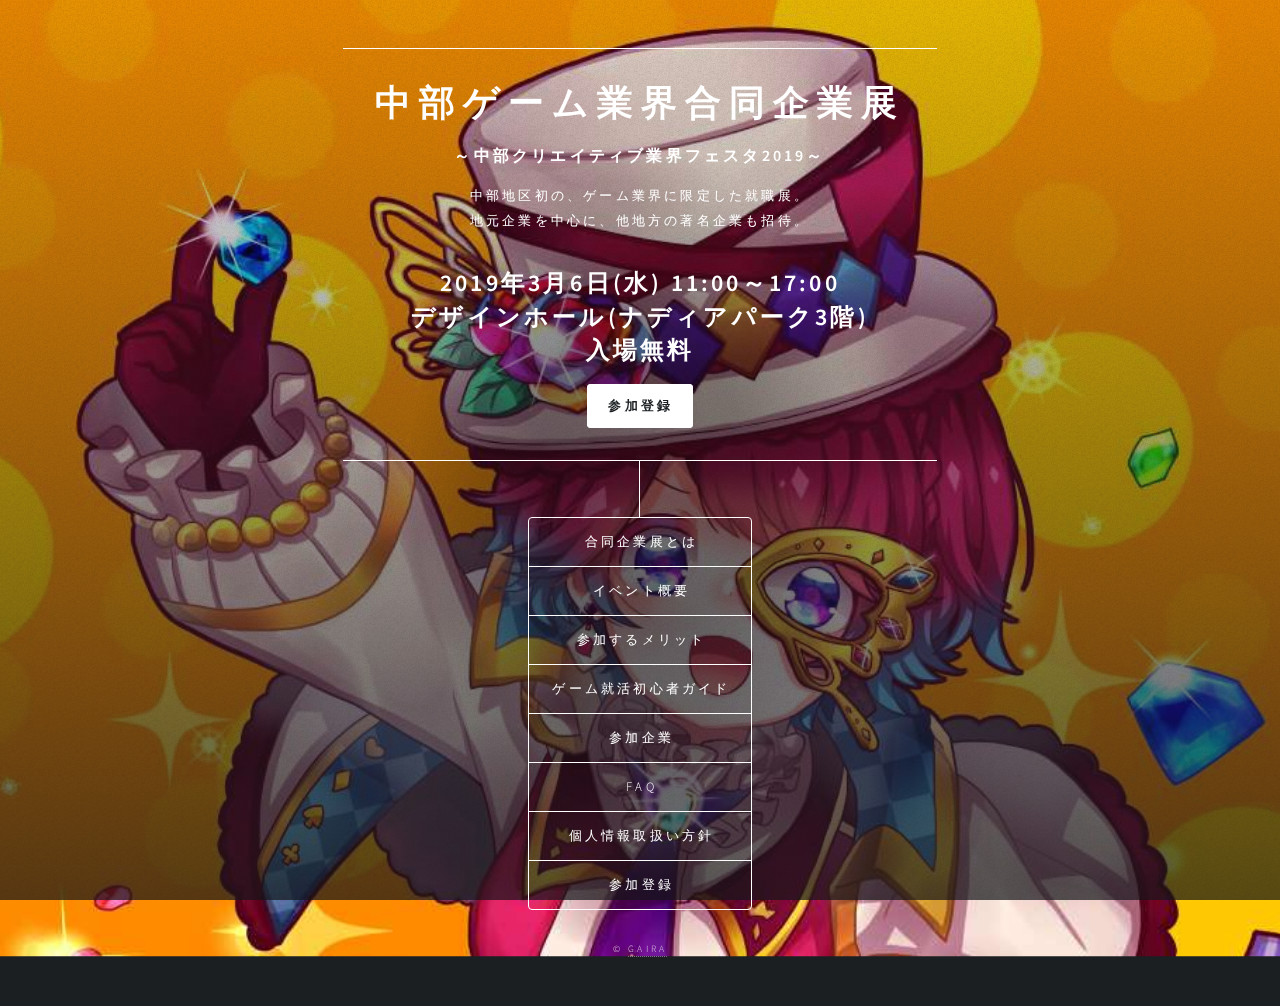
==== commit 72fee92e: "2019用に画像、テキスト、申込フォーム変更" ====
--- a/docs/index.html
+++ b/docs/index.html
@@ -10,6 +10,7 @@
 	<title>中部ゲーム業界合同企業展～中部クリエイティブ業界フェスタ2019</title>
 	<meta charset="utf-8" />
 	<meta name="viewport" content="width=device-width, initial-scale=1, user-scalable=no" />
+	<link rel="shortcut icon" href="favicon.ico" />
 	<link rel="stylesheet" href="assets/css/main.css?rev=2018020501" />
 	<!--[if lte IE 9]><link rel="stylesheet" href="assets/css/ie9.css" /><![endif]-->
 	<noscript>
@@ -33,13 +34,12 @@
 					<h3>～中部クリエイティブ業界フェスタ2019～</h3>
 
 					<p>中部地区初の、ゲーム業界に限定した就職展。
-						<br/>地元企業を中心に、首都圏/京阪神の著名３社を加えた多数企業が出展。
-						<br/>また、(株)カプコンの現役デザイナーによるポートフォリオアドバイスも実現！</p>
-					<h2>2018年3月14日(水) 11:00～17:00
+						<br/>地元企業を中心に、他地方の著名企業も招待。
+					<h2>2019年3月6日(水) 11:00～17:00
 						<br>デザインホール(ナディアパーク3階)
 						<br>入場無料
 					</h2>
-					<!-- <a href="#form" class="button special">参加登録</a> -->
+					<a href="#form" class="button special">参加登録</a>
 				</div>
 			</div>
 			<nav>
@@ -51,7 +51,7 @@
 						<a href="#overview">イベント概要</a>
 					</li>
 					<li>
-						<a href="#merit">参加する７つのメリット</a>
+						<a href="#merit">参加するメリット</a>
 					</li>
 					<li>
 						<a href="#guide">ゲーム就活初心者ガイド</a>
@@ -65,10 +65,10 @@
 					<li>
 						<a href="#privacy">個人情報取扱い方針</a>
 					</li>
+					<li>
+						<a href="#form">参加登録</a>
+					</li>
 					<!-- <li>
-						<a href="#form">参加登録</a>
-					</li>
-					<li>
 						<a href="#elements">Elements</a>
 					</li> -->
 				</ul>
@@ -83,19 +83,20 @@
 				<h1 class="major">合同企業展とは</h1>
 				<!-- <span class="image main"><img src="images/pic01.jpg" alt="" /></span> -->
 				<h2>工都・名古屋から、ゲーム界へ</h2>
-				<p> ニッポンのど真ん中、中部地方。世界に誇る製造業の一大拠点として知られるこの地方は、実はコンテンツ産業の分野でも、大きな存在です。首都圏・京阪神に次ぐ第三極として、上場企業からインディーズまで、さまざまなゲーム＆コンテンツ産業が拠点を持っているのです。</p>
-				<p> 中部ゲーム業界合同企業展は、そんな中部地方で初めて開催される、「ゲーム限定」就職展です。地元ファーストをコンセプトに、首都圏／京阪神地方からも著名企業を招待、充実した内容で実施します。</p>
-				<p> 中部地方にいる、ゲーム産業に進みたい人。そして、中部地方で人材を募集したい会社。その両方の架け橋となることで、この地のゲームをさらに活性化させていく、それが、合同企業展の目的なのです。</p>
+				<p>名古屋を中心とした中部地方は、日本を代表する産業の一大拠点として、広く知られています。日本のGDPに占める割合は15.6％と、関東に次ぐ２番手。また、港別の貿易額でも、名古屋港が輸出額で全国第１位、総額でも横浜港を凌ぐ第３位となっています。まさに世界有数の産業拠点といえるでしょう。</p>
+				<p>そんな中部地方には、実は、知られていない側面があります。コンテンツ産業の分野でも、大きな存在だということです。上場企業からインディーズまで、さまざまなゲーム＆コンテンツ産業が拠点を持っているのです。</p>
+				<p>中部ゲーム業界合同企業展は、そんな中部地方で開催される、唯一のゲーム限定就職展です。地元企業を中心に、他地方の著名企業も招待、充実した内容で実施します。</p>
 				<hr>
-				<h2>はじめてだけど、３年ぶり！</h2>
-				<p>今年から始まる合同企業展ですが、正式名称にある“中部クリエイティブ業界フェスタ”は、2012年に始まっています。このイベント、実は2014年度までは進路探しイベントで、企業によるブース出展も行っていました。今回、３年ぶりに“復活”したわけですが、大きな違いがあります。</p>
-				<p>かつてのクリエイティブ業界フェスタでは、企業だけでなく学校や大学研究室も個別ブースを設置、PR活動を行っていました。公の機関を招いての職業適性診断コーナーもありました。そして、来場者に広く開放する試遊コーナーを設けて学生作品を展示したり、ステージイベントを用意したりと、「楽しい」志向でも運営していました。いわば、就職展と進学展とゲームショウを兼ねた催しだったのです。ただその結果、焦点のあいまいなイベントとなってしまいました。</p>
-				<p>今回、合同企業展と銘打っていることからもわかるように、他の要素はばっさりとカット、純粋に就職展として実施します。就職活動を本気で始める＆始めている人だけを来場者として想定して、この合同企業展は開かれるのです。</p>
+				<h2>全く新しいタイプの就職展として</h2>
+				<p>こんにちの就活は、人材情報サービス業者を中心としています。大小様々な業者サイトがあり、業界研究や情報収集なども、それらサイトへの登録という形でスタートするのが通例。そして就職展というイベントも、そうした業界の主力商品として確立しています。</p>
+				<p>しかし、この合同企業展は違います。「みんなで中部のゲームを盛り上げよう！」と、地元の企業や学校などが集まって作った非営利の任意団体であるGAIRAが、企画運営のいっさいを取り仕切っているイベントなのです。</p>
+				<p>ですから業者のそれのように、大規模ではありません。また、CMもダイレクトメールもありませんし、参加してもお土産は貰えません。その代り、一番肝心なことに、全力を注ぎます。</p>
+				<p>それは、架け橋になるということ。中部地方にいる、ゲーム産業に進みたい人。そして、中部地方で人材を募集したい会社。その両方の架け橋となることで、この地のゲームをさらに活性化させていく、その目的のために全力で取り組みます。</p>
 				<hr>
-				<h2>このイベントの存在意義</h2>
-				<p>こんにちの就活は人材情報サービス業者を中心としたものになっています。著名な業者サイトに登録、そこから提供される情報をもとに活動をするというもの。そして、就職展というイベントも、そうした業界の主力商品として確立しています。</p>
-				<p>さすがにプロだけあって、その手際の良さやサービスの品質、そして企画力の高さには驚かされます。とはいえ、ビジネスとして行われているゆえの限界もあるでしょう。例えば規模が大きすぎること。プロスポーツ競技や見本市の会場として使われる広大な空間に、数え切れないほどの出展企業、そして数千人の参加者……これは、参加者／出展者の両方にとっていい状態とはいえません。また、名古屋地区では、そもそもゲーム産業に的を絞ったイベント自体がありません。</p>
-				<p>この合同企業展は、プロの業者が開くもののような、洗練されたものではありません。しかし、そこにこそ強みがあると考えています。GAIRAだからこそなし得る新しい形の就職展に、どうかご期待ください。</p>
+				<h2>このイベントの目的</h2>
+				<p>古くから高い文化水準を誇る中部地方。ただ、エンターテインメントの発信地としては、どうしても今一歩遅れをとってきました。“名古屋飛ばし”という言葉に象徴されるように、テレビ・音楽・映画・出版、どれをとっても、首都圏や京阪神に一歩及ばないものとなっていたのです。</p>
+				<p>しかし、エンターテインメント産業の中心がデジタルへと変化した今、これは過去のものとなりつつあります。この地方が持つ、派手好みと実直さを兼ね備えた気風とあいまって、今や首都圏・京阪神に次ぐ第三極として、日本のエンターテインメント産業を支えているといえるでしょう。</p>
+				<p>このイベントの主役は、言うまでもありません。ゲーム産業へ進もうとしている、中部地方の若い人たちです。地元を愛する人も、他地方へ乗り出していこうという人も、ぜひご来場ください。</p>
 			</article>
 
 			<!-- イベント概要 -->
@@ -104,30 +105,22 @@
 				<!-- <span class="image main"><img src="images/pic02.jpg" alt="" /></span> -->
 				<dl>
 					<dt>名称</dt>
-					<dd>中部ゲーム業界合同企業展～中部クリエイティブ業界フェスタ2018</dd>
+					<dd>中部ゲーム業界合同企業展～中部クリエイティブ業界フェスタ2019</dd>
 					<dt>主催</dt>
 					<dd>GAIRA (中部ゲーム産学協議会)</dd>
-					<dt>後援</dt>
-					<dd>愛知県、名古屋市、中日新聞社</dd>
 					<dt>日時</dt>
-					<dd>2018年3月14日（水）　11:00～17:00</dd>
+					<dd>2019年3月6日（水）　11:00～17:00</dd>
 					<dt>会場</dt>
 					<dd>デザインホール（ナディアパーク３階）</dd>
 					<dt>内容</dt>
 					<dd>地元企業＋招待企業3社で実施する、ゲーム業界をテーマにした就職展。</dd>
-					<dd>
-						<ul>
-							<li>各社による説明会(ブースごとに実施／入れ替え制)</li>
-							<li>デザイナーを対象としたポートフォリオアドバイス</li>
-							<li>学生有志による、出展企業に向けてのPRとしての作品展示</li>
-						</ul>
-					</dd>
+					<dd>出展各社による説明会を、ブースごとに実施。</dd>
 					<dt>対象</dt>
 					<dd>
 						<ol>
-							<li>2018年度（2019年3月）新卒となる、大学生／短大生／専門学校生</li>
-							<li>既卒または19年度新卒など、1.に準じる人</li>
-							<li>その他、ゲーム会社への就職を考えている人</li>
+							<li>2019年度（2020年3月）新卒となる、大学生／短大生／専門学校生</li>
+							<li>既卒または20年度新卒など、1.に準じる人</li>
+							<li>その他、ゲーム会社への就職を考えている人(専攻等不問)</li>
 						</ol>
 					</dd>
 					<dt>その他</dt>
@@ -155,26 +148,20 @@
 				<p>会場付近は商業地区ですので、有料の駐車場は多数ありますが、公共交通機関で来場されることをお勧めします。なお、合同企業展の来場者用駐車場は、いっさい用意しておりません。</p>
 			</article>
 
-			<!-- 参加する７つのメリット -->
+			<!-- 参加するメリット -->
 			<article id="merit">
-				<h1 class="major">参加する７つのメリット</h1>
+				<h1 class="major">参加するメリット</h1>
 				<!-- <span class="image main">
 					<img src="images/pic03.jpg" alt="" />
 				</span> -->
-				<h2>充実した出展企業</h2>
-				<p>出展企業は、名古屋およびその周辺地域で求人をしているゲーム会社を、ほぼ網羅するものとなっています。地域と業種の両面から見て、またとない機会であると言えるでしょう。</p>
-				<h2>選りすぐりの招待企業</h2>
-				<p>地元ファーストをコンセプトにする合同企業展ですが、あえて先行する首都圏＆京阪神地区からも参加を要請、その結果、今という時代を代表するにふさわしい３社に出展していただけることになりました。</p>
+				<h2>地元を中心にした、充実した出展企業</h2>
+				<p>出展企業の詳細はSNSで逐次公開していきますが、名古屋およびその周辺地域で求人をしているゲーム会社を、ほぼ網羅する形で進んでいます。上場企業もあれば実力派のデベロッパーもあり、いろいろな角度から自分の進路を考えることができます。また、首都圏など他地域に拠点を置く大手企業も、招待しています。地域と業種の両面から見て、またとない機会であると言えるでしょう。</p>
 				<h2>まとまりのあるイベント規模</h2>
-				<p>「数で勝負！」路線をとっていません。会場となるデザインホールは、600平米程度の中規模なイベントスペース。ここに15社がブースを出すという、まとまりのいいイベントです。小規模な分、来場者にとって回りやすく、また出展者にとっても把握しやすくなっています。</p>
+				<p>業者の就職展では、しばしば「広すぎる！」問題が発生します。そして出展社数を競うためか、ITや映像など多数の会社が集められた結果、肝心の目当ての企業が散らばってしまうといったことにもなります。</p>
+				<p>しかしGAIRAは「数で勝負！」路線をとっていません。会場となるデザインホールは、600平米程度の中規模なイベントスペース。ここに10数社がブースを出すという、まとまりのいいイベントです。小規模な分、来場者にとって回りやすく、また出展企業も把握しやすくなっているのです。</p>
 				<h2>等身大の説明会</h2>
-				<p>採用の担当者や責任者から、近い距離で直接話をきくことができます。特に、通常の就職展への参加に消極的な企業も出展している点は、見逃せません。非営利団体であるGAIRAが主催することからくる、大きなメリットです。</p>
-				<h2>ポートフォリオへのアドバイスがある</h2>
-				<p>デザイナーの就活では特に重要となるポートフォリオ。今回特に、株式会社カプコン様により、同社のデザイナーが持ち込まれたポートフォリオを個別にコメントしてくれる専用コーナーが設置されることになりました。現役クリエイターと直接対話できる、貴重な機会です。</p>
-				<h2>学生作品の展示もある</h2>
-				<p>GAIRA加盟校を中心とした学生有志によって、作品の展示が行われます。これは本来は出展企業様に向けてのPRを目的としていますが、来場者であれば試遊したり作者と直接話をすることもできます。なお、専門学校だけではなく、大学研究室からの参加も予定されています。</p>
-				<h2>GAIRAイベントへの第一歩として</h2>
-				<p>各種セミナーやゲームジャムなど、GAIRAでは、クリエイターとしての実力をつけていくために役立つ様々なイベントをプロデュースしています。まずこのイベントに参加することが、次の一歩に踏み出すための大きなきっかけとなることでしょう。</p>
+				<p>広すぎない／多すぎないという特徴は、出展企業と参加者の距離感にも、いい影響を及ぼします。採用の担当者や責任者から、近い距離で直接話をきくことができますし、ゲーム産業に特に興味のない“冷やかし”が来ないことから、出展企業側の対応も力の入ったものになりです。</p>
+				<p>また、通常の就職展への参加に消極的な、地元に根ざした実力派の企業も出展している点は、見逃せません。非営利団体であるGAIRAが主催することからくる、大きなメリットです。</p>
 			</article>
 
 			<!-- ゲーム就活初心者ガイド -->
@@ -292,7 +279,7 @@
 				<!-- <span class="image main">
 						<img src="images/pic03.jpg" alt="" />
 					</span> -->
-				<h2>招待企業</h2>
+				<!-- <h2>招待企業</h2>
 				<ul>
 					<li>
 						<a href="http://www.capcom.co.jp/">株式会社カプコン</a>
@@ -355,8 +342,8 @@
 						<a href="http://www.nca.ac.jp/creative/">名古屋デザイン＆テクノロジー専門学校（認可申請中）</a>
 						<br>※2018年4月、名古屋コミュニケーションアート専門学校より分離独立予定
 					</li>
-				</ul>
-				<p></p>
+				</ul> -->
+				<p>現在調整中。SNSにて、順次公開していきます。</p>
 			</article>
 
 			<!-- FAQ -->
@@ -382,7 +369,7 @@
 					<dd>正式名称は「中部ゲーム産学協議会」。英語表記である「Game Academics &amp; Industries Relationship Association」の頭文字をとって、“GAIRA”（がいら）を略称としています。「中部地方のゲームの、文化産業両面での発展・振興をはかる」という目的で、2012年に結成されました。GAIRAを構成するのは、この地方に拠点を置くゲーム会社やゲームクリエイターコースを持つ専門学校、そして大学の研究者やインディーズクリエイターなどの個人です。規模の大小に関わらず対等な立場で参加、目的に向けてともに取り組んでいます。
 						<br>
 						<br> GAIRAについて詳しく知りたい方は、
-						<a href="http://gaira.org/">Webサイト</a>をごらんください。
+						<a href="http://www.gaira.org/">Webサイト</a>をごらんください。
 					</dd>
 				</dl>
 				<p></p>
@@ -425,16 +412,24 @@
 					<br>
 					<a href="http://www.gaira.org/contact/index">http://www.gaira.org/contact/index</a>
 				</p>
-				<p>2018年2月6日
+				<p>2019年1月16日
 					<br> GAIRA　中部ゲーム産学協議会
 				</p>
 			</article>
 
 
+			<!--
+			Googleフォームは、
+			https://docs.google.com/forms/d/e/1FAIpQLSdCcJQbWB4oF9GHpsE6vCIQHGu380JzNTb--BKNb8DbeCKByw/viewform?usp=sf_link
+			を使っています。
+			actionのURLなどの取得方法は、
+			https://qiita.com/sota6412/items/fa077cbf820faca30598
+			を参照 
+			-->
 			<!-- 参加登録 -->
 			<article id="form">
 				<h2 class="major">参加登録</h2>
-				<form method="post" action="https://docs.google.com/forms/u/2/d/e/1FAIpQLSeG1uQPXzXJwR9bg6oN0RmA64FsiXxn5l9IMP9TiKQTKMRZZg/formResponse">
+				<form method="post" action="https://docs.google.com/forms/d/e/1FAIpQLSdCcJQbWB4oF9GHpsE6vCIQHGu380JzNTb--BKNb8DbeCKByw/formResponse">
 					<div class="field half first">
 						<label for="name">名前（必須)</label>
 						<input type="text" name="entry.2123428044" id="name" value="" placeholder="例) 中部　太郎" required/>
--- a/docs/assets/css/main.css
+++ b/docs/assets/css/main.css
@@ -1076,7 +1076,7 @@
 			-webkit-transition-delay: 0.75s;
 			-ms-transition-delay: 0.75s;
 			transition-delay: 0.75s;
-			background-image: linear-gradient(to top, rgba(19, 21, 25, 0.5), rgba(19, 21, 25, 0.5)), url("../../images/overlay.png");
+			background-image: linear-gradient(to top, rgba(19, 21, 25, 0.7), rgba(19, 21, 25, 0.1)), url("../../images/overlay.png");
 			background-size: auto, 256px 256px;
 			background-position: center, center;
 			background-repeat: no-repeat, repeat;
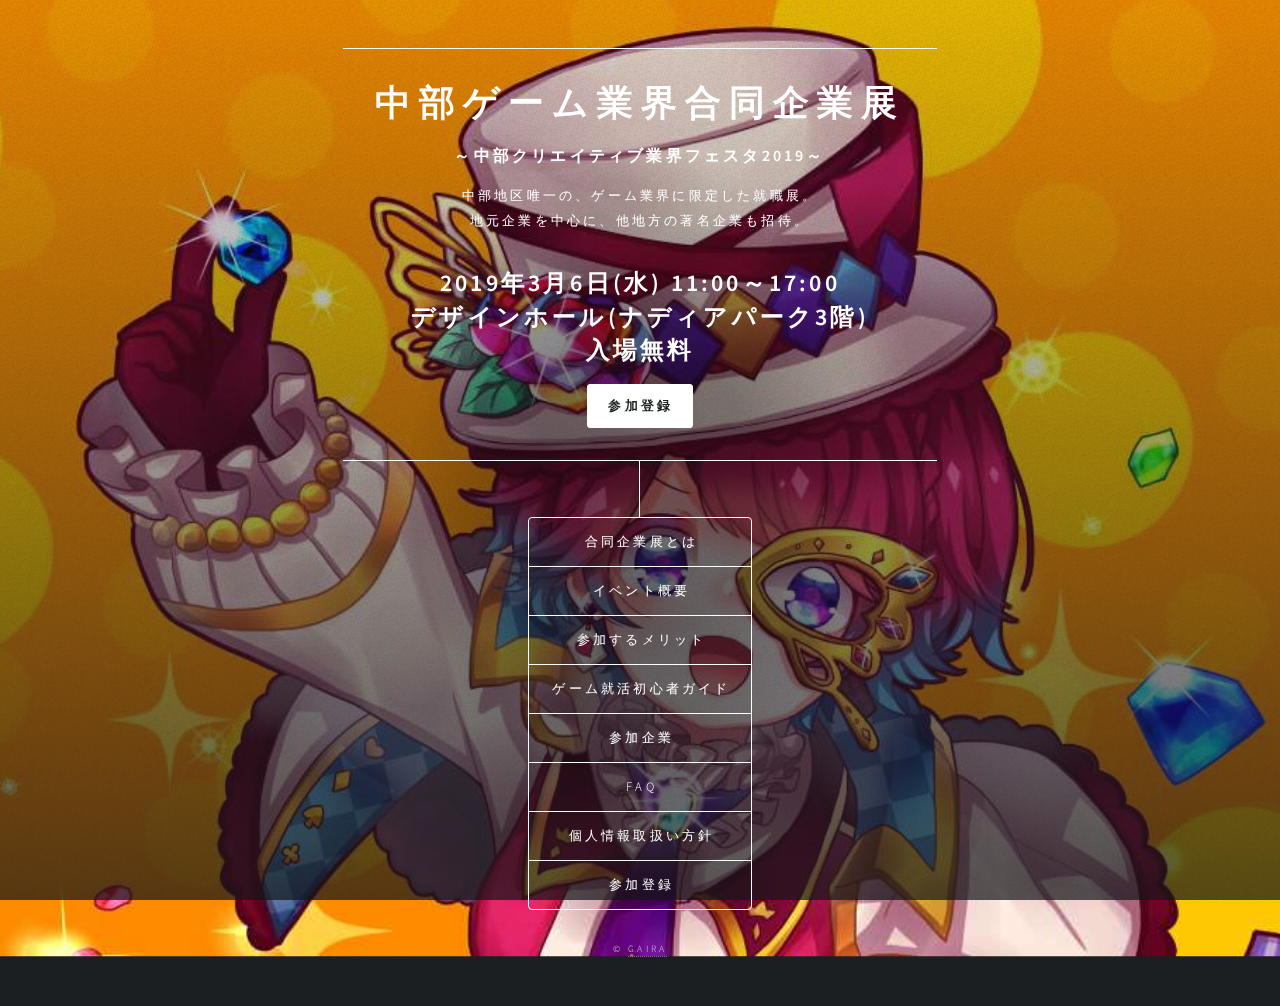
==== commit e50159da: "すこし間違いあり、修正" ====
--- a/docs/index.html
+++ b/docs/index.html
@@ -33,7 +33,7 @@
 					<h1>中部ゲーム業界合同企業展</h1>
 					<h3>～中部クリエイティブ業界フェスタ2019～</h3>
 
-					<p>中部地区初の、ゲーム業界に限定した就職展。
+					<p>中部地区唯一の、ゲーム業界に限定した就職展。
 						<br/>地元企業を中心に、他地方の著名企業も招待。
 					<h2>2019年3月6日(水) 11:00～17:00
 						<br>デザインホール(ナディアパーク3階)
@@ -113,7 +113,7 @@
 					<dt>会場</dt>
 					<dd>デザインホール（ナディアパーク３階）</dd>
 					<dt>内容</dt>
-					<dd>地元企業＋招待企業3社で実施する、ゲーム業界をテーマにした就職展。</dd>
+					<dd>地元企業＋招待企業で実施する、ゲーム業界をテーマにした就職展。</dd>
 					<dd>出展各社による説明会を、ブースごとに実施。</dd>
 					<dt>対象</dt>
 					<dd>
